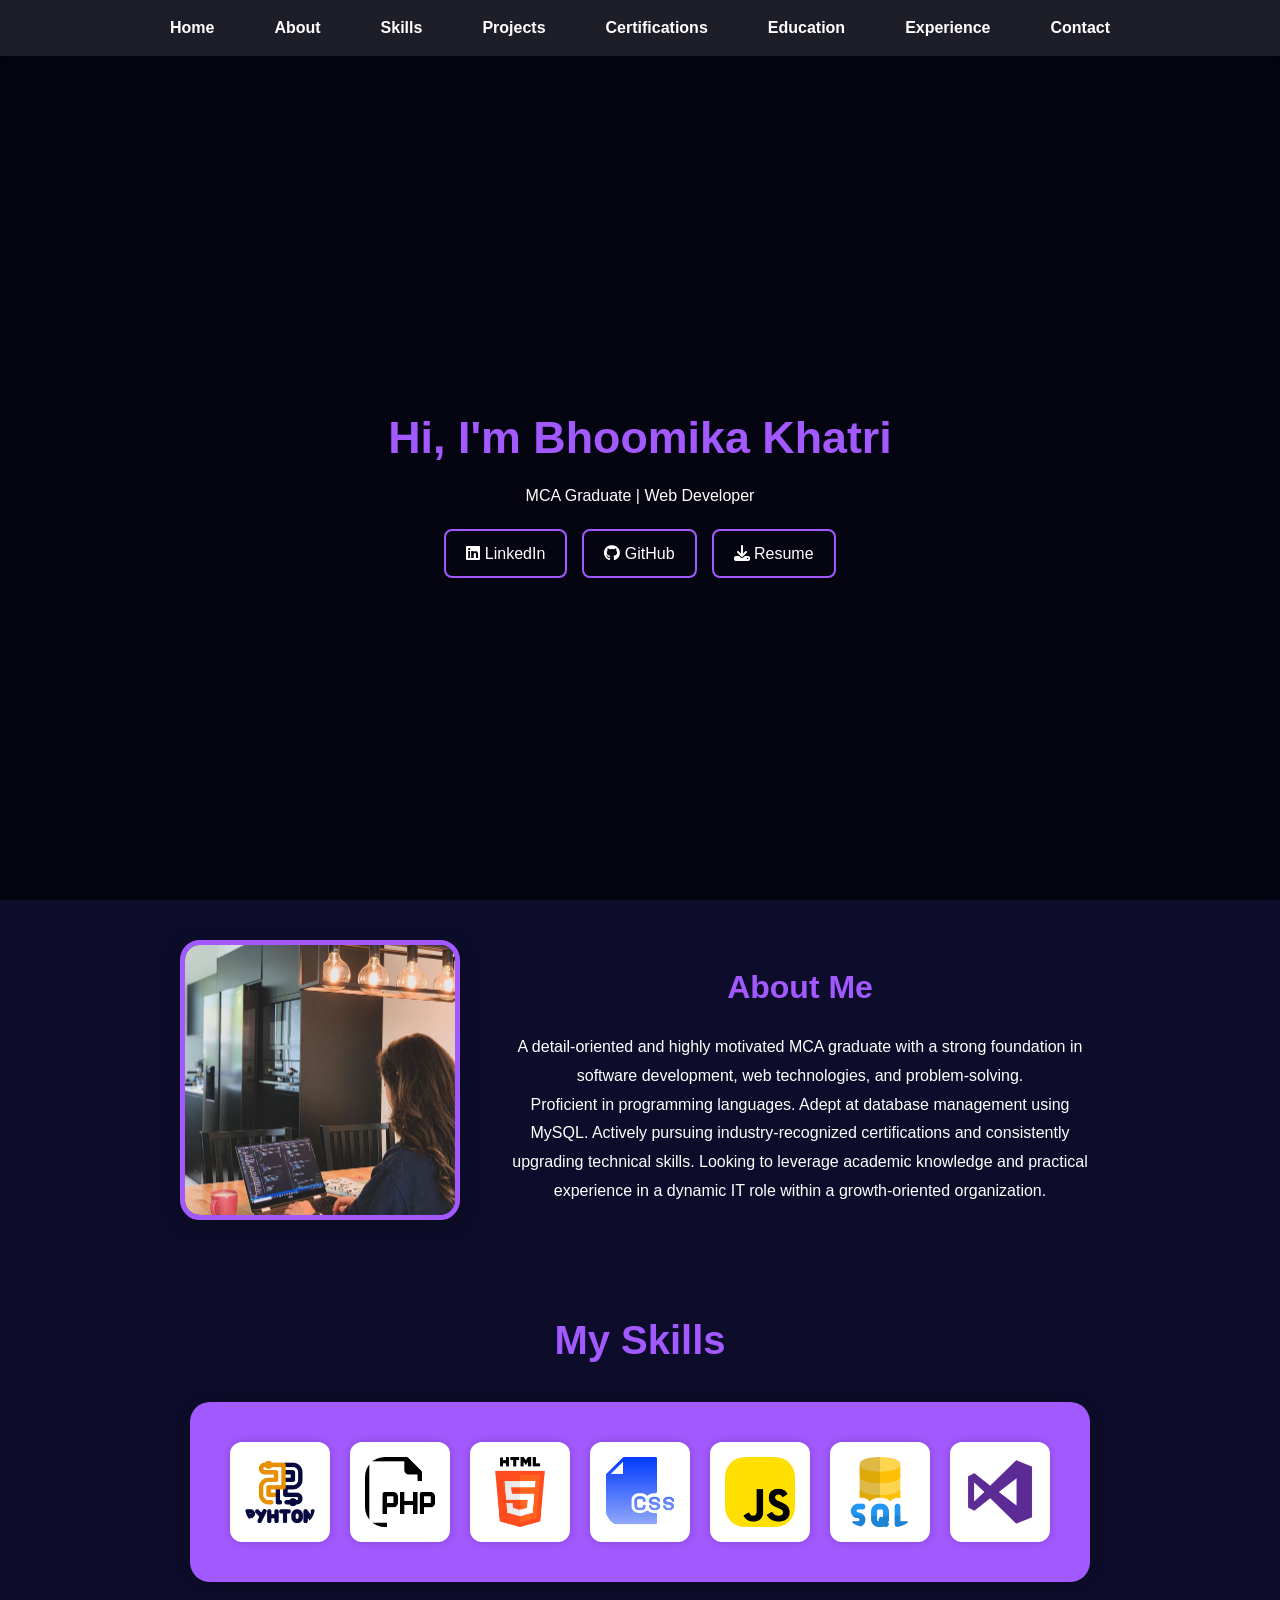
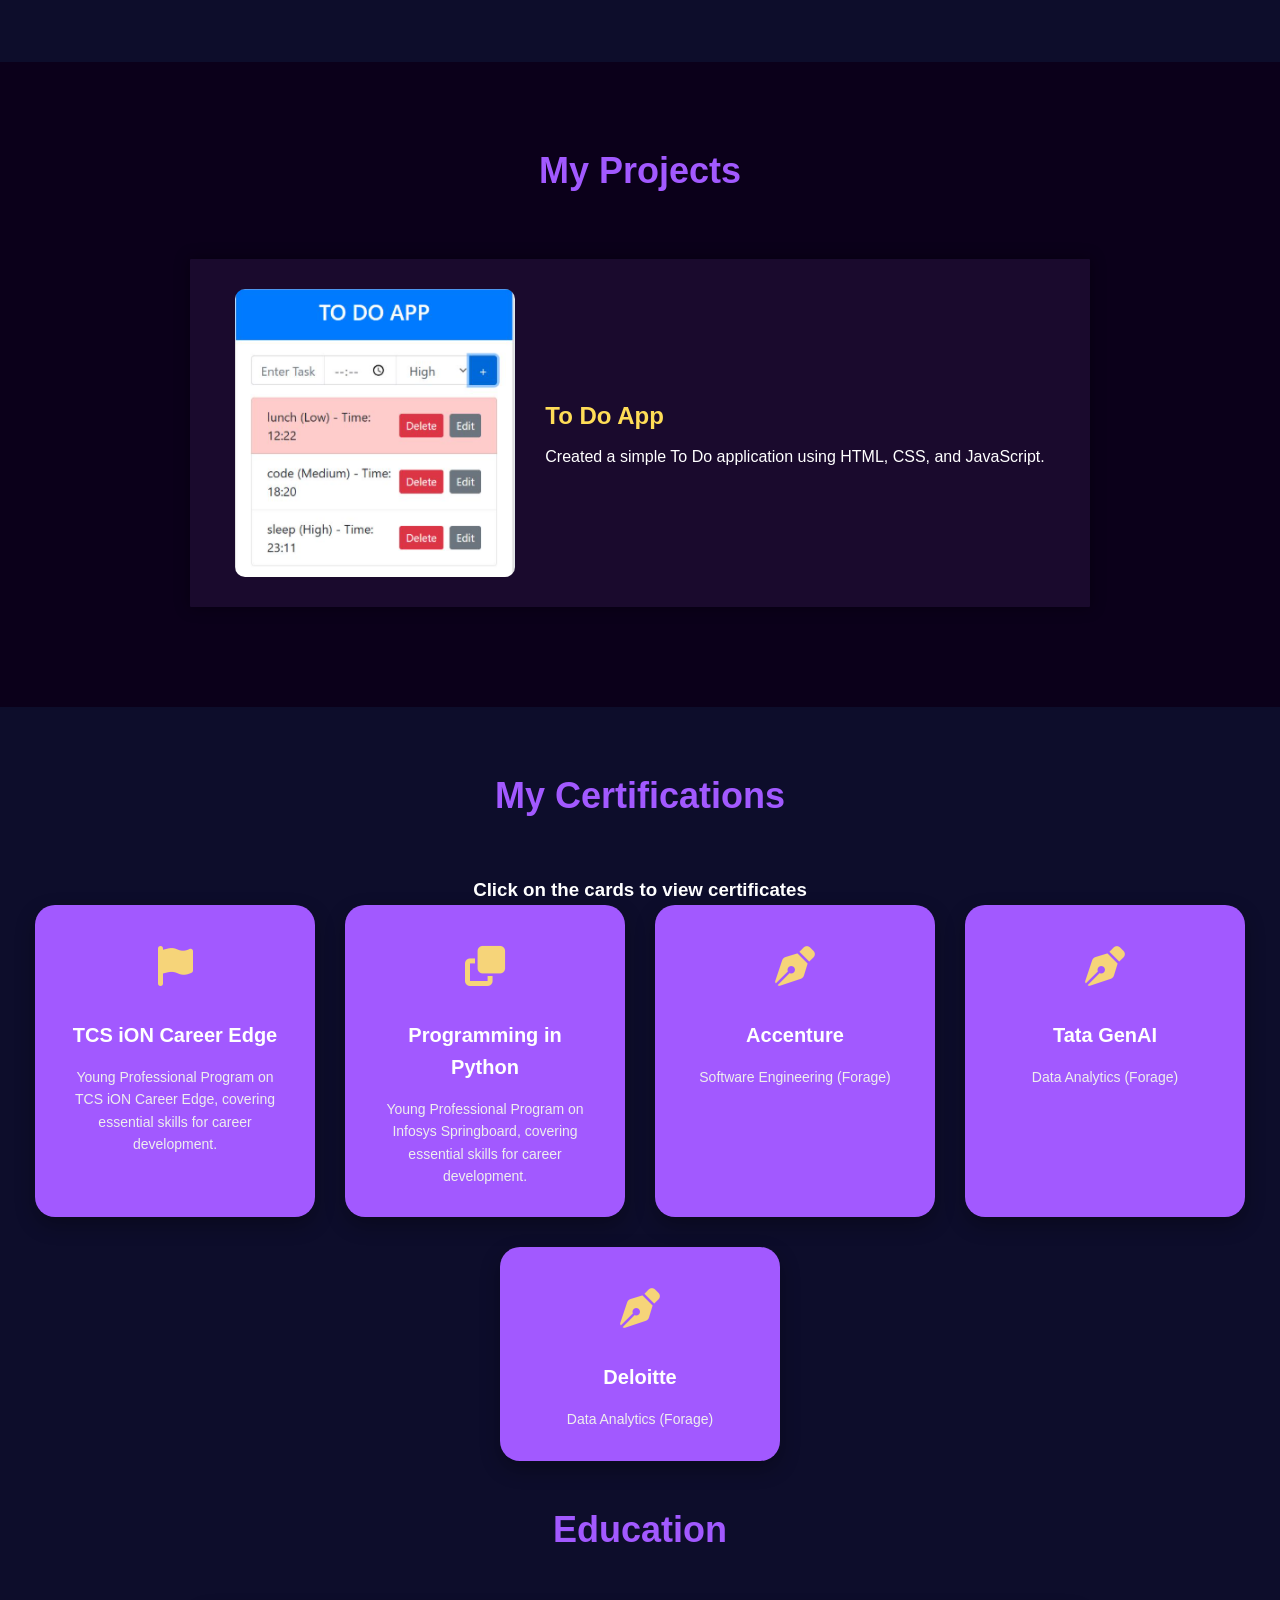
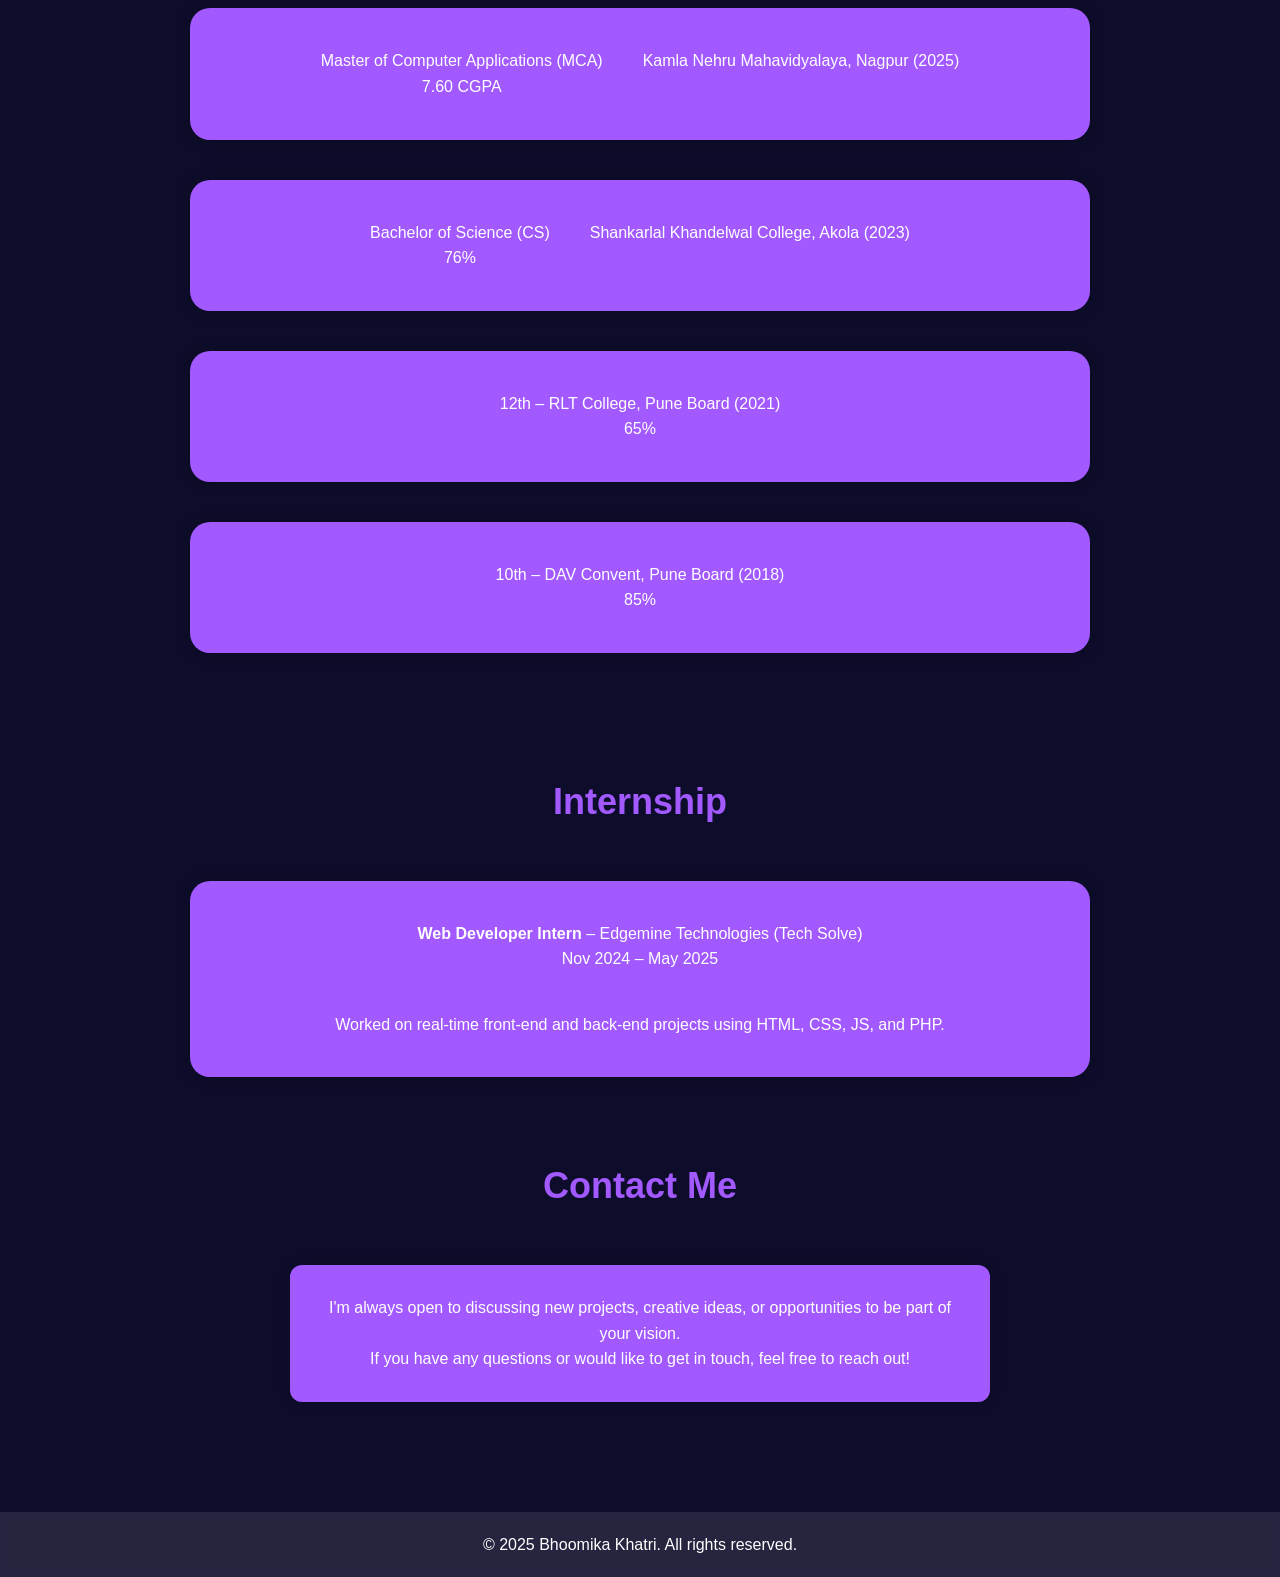
==== index.html @ ca1186f9 "update changes" ====
<!DOCTYPE html>
<html lang="en">
<head>
  <meta charset="UTF-8">
  <meta name="viewport" content="width=device-width, initial-scale=1.0">
  <title>Bhoomi Portfolio</title>

  <!-- Font Awesome (CDN only, no kit needed) -->
  <link rel="stylesheet" href="https://cdnjs.cloudflare.com/ajax/libs/font-awesome/6.5.1/css/all.min.css">

  <!-- Your CSS -->
  <link rel="stylesheet" href="style.css">

 
</head>
<body>


  <!-- Loader -->
  <div id="loader">
    <div class="spinner"></div>
    <p>Loading portfolio...</p>
  </div>

  
  <style>
    .section {
      padding: 40px 20px;
      max-width: 960px;
      margin: 0 auto;
      opacity: 0;
      transform: translateY(40px);
      transition: all 0.7s ease;
    }
    .section.visible {
      opacity: 1;
      transform: translateY(0);
    }
  </style>
   
  <!-- Navigation -->
  
  <nav class="navbar">
  <ul>
    <li><a href="#home">Home</a></li>
      <li><a href="#about">About</a></li>
      <li><a href="#skills">Skills</a></li>
      <li><a href="#projects">Projects</a></li>
      <li><a href="#certifications">Certifications</a></li>
      <li><a href="#education">Education</a></li>
      <li><a href="#experience">Experience</a></li>
      <li><a href="#contact">Contact</a></li>
    </ul>
  </nav>
<!-- Hero Section -->
 
  <section class="hero-section">
    <div class="hero-container">
     
      <div class="hero-text">
        <h1><span class="animated-text">Hi, I'm Bhoomika Khatri</span></h1>
        <p>MCA Graduate | Web Developer</p>
        <div class="hero-links">
          <a href="https://www.linkedin.com/in/bhoomika-khatri-62180932a/" target="_blank" class="btn"><i class="fab fa-linkedin"></i> LinkedIn</a>
          <a href="https://github.com/bhoomiee-coder" target="_blank" class="btn"><i class="fab fa-github"></i> GitHub</a>
          <a href="resume/Bhoomika_Khatri__Resume_fresher.pdf" download class="btn primary"><i class="fas fa-download"></i> Resume</a>
        </div>
      </div>
    </div>
  </section>
  <!-- Main Sections -->
  <main>
    <section id="about" class="section about-section">
  <div class="about-container">
    <div class="about-img">
     <img src="images/about.jpg" alt="Workspace">

    </div>
    <div class="about-text">
      <h2>About Me</h2>
      <p>
        A detail-oriented and highly motivated MCA graduate with a strong foundation in software development, web technologies, and problem-solving.<br>
        Proficient in programming languages. Adept at database management using MySQL.
        Actively pursuing industry-recognized certifications and consistently upgrading technical skills. Looking to leverage academic knowledge and practical experience in a dynamic IT role within a growth-oriented organization.
      </p>
    </div>
  </div>
</section>

  <section id="skills" class="skills-section">
  <h2>My Skills</h2>

  <div class="skill-container">
    <div class="skill-card"><img src="icons/python.png" alt="Python"></div>
    <div class="skill-card"><img src="icons/files.png" alt="PHP"></div>
    <div class="skill-card"><img src="icons/html.png" alt="HTML"></div>
    <div class="skill-card"><img src="icons/css.png" alt="CSS"></div>
    <div class="skill-card"><img src="icons/js.png" alt="JavaScript"></div>
    <div class="skill-card"><img src="icons/sql-server.png" alt="SQL"></div>
    <div class="skill-card"><img src="icons/logo.png" alt="VS Code"></div>
  </div>
</section>

    <section id="projects">
  <h2>My Projects</h2>
  <div class="project-card">
    <img src="images/todo.png" alt="To Do App">
    <div class="project-content">
      <h3>To Do App</h3>
      <p>Created a simple To Do application using HTML, CSS, and JavaScript.</p>
    </div>
  </div>
</section>

<section id="certifications" class="certifications-section">
  <h2>My Certifications</h2>
  <h3>Click on the cards to view certificates</h3>
  <div class="cards-container">
    
    <div class="card" onclick="showCert('images/tcs.jpg')">
      <div class="card-icon"><i class="fas fa-flag"></i></div>
      <div class="card-title">TCS iON Career Edge</div>
      <div class="card-desc">
        Young Professional Program on TCS iON Career Edge, covering essential skills for career development.
      </div>
    </div>

    <div class="card" onclick="showCert('images/python.jpg')">
      <div class="card-icon"><i class="fas fa-clone"></i></div>
      <div class="card-title">Programming in Python</div>
      <div class="card-desc">
        Young Professional Program on Infosys Springboard, covering essential skills for career development.
      </div>
    </div>

    <div class="card" onclick="showCert('images/accenturesoftwareengineering_page-0001.jpg')">
      <div class="card-icon"><i class="fas fa-pen-nib"></i></div>
      <div class="card-title">Accenture</div>
      <div class="card-desc">Software Engineering (Forage)</div>
    </div>

    <div class="card" onclick="showCert('images/tata.jpg')">
      <div class="card-icon"><i class="fas fa-pen-nib"></i></div>
      <div class="card-title">Tata GenAI</div>
      <div class="card-desc">Data Analytics (Forage)</div>
    </div>

    <div class="card" onclick="showCert('images/deloite.jpg')">
      <div class="card-icon"><i class="fas fa-pen-nib"></i></div>
      <div class="card-title">Deloitte</div>
      <div class="card-desc">Data Analytics (Forage)</div>
    </div>
  </div>
</class=>

<!-- Modal Popup -->
<div class="modal" id="certModal">
  <span class="close" onclick="closeModal()">&times;</span>
  <img id="certImage" src="" alt="Certificate Image">
</div>


    <section id="education" class="section">
      <h2>Education</h2>
     
     <div class="edu-container">
      <p> Master of Computer Applications (MCA)<br>7.60 CGPA</p>
      <p>Kamla Nehru Mahavidyalaya, Nagpur (2025)</p>
      </div>
 
     <div class="edu-container">
      <p>Bachelor of Science (CS)<br>76%</p>
      <p>Shankarlal Khandelwal College, Akola (2023)</p>
     </div>
      
       <div class="edu-container">
        <p>12th – RLT College, Pune Board (2021)<br>65%</p>
       </div>
       <div class="edu-container">
      <p>10th – DAV Convent, Pune Board (2018)<br>85%</p>
      </div>
    </section>

    <section id="experience" class="section">
      <h2>Internship</h2>
      <div class="edu-container">
      <p><strong>Web Developer Intern</strong> – Edgemine Technologies (Tech Solve)<br>Nov 2024 – May 2025</p>
      <p>Worked on real-time front-end and back-end projects using HTML, CSS, JS, and PHP.</p>
      </div>
    </section>

    
    
      <h2>Contact Me</h2>
       <section id="contact" class="contact-section">
 
  <p>I'm always open to discussing new projects, creative ideas, or opportunities to be part of your vision.</p>
  <p>If you have any questions or would like to get in touch, feel free to reach out!</p>

</section>

  </main>

  <footer>
    <p>&copy; 2025 Bhoomika Khatri. All rights reserved.</p>
  </footer>

  <script src="script.js"></script>
</body>
</html>

    </section>
  </main>
---- style.css ----
/* Base Variables */
:root {
  --primary: #a259ff;
  --dark: #0d0d2b;
  --light: #f5f5fa;
  --text-dark: #ffffff;
  --text-light: #1f1f1f;
  --accent: #5d3fd3;
  --glass: rgba(255, 255, 255, 0.1);
  --border-radius: 20px;
  --transition: 0.3s ease-in-out;
}

/* Global Reset */
* {
  margin: 0;
  padding: 0;
  box-sizing: border-box;
  scroll-behavior: smooth;
  font-family: 'Inter', sans-serif;
}

body {
    margin: 0;
      padding: 0;
      font-family: 'Poppins', sans-serif;
      background-color: #0f1c1f;
    
  background-color: var(--dark);
  color: var(--text-dark);
  line-height: 1.6;
  overflow-x: hidden;
  transition: background var(--transition), color var(--transition);
}

a {
  text-decoration: none;
  color: var(--primary);
  transition: color var(--transition);
}

ul {
  list-style: none;
  padding-left: 0;
}

img {
  max-width: 100%;
  border-radius: var(--border-radius);
}

/* Loader */
#loader {
  position: fixed;
  top: 0;
  left: 0;
  width: 100%;
  height: 100%;
  background: var(--dark);
  color: var(--text-dark);
  display: flex;
  justify-content: center;
  align-items: center;
  flex-direction: column;
  z-index: 9999;
}

.spinner {
  width: 40px;
  height: 40px;
  border: 4px solid var(--primary);
  border-top: 4px solid transparent;
  border-radius: 50%;
  animation: spin 1s linear infinite;
  margin-bottom: 15px;
}

@keyframes spin {
  to {
    transform: rotate(360deg);
  }
}

/* Navbar */

/* ===================== Navbar ===================== */
.navbar {
  position: fixed;
  top: 0;
  left: 0;
  width: 100%;
  background: var(--glass);
  backdrop-filter: blur(10px);
  padding: 15px 0;
  z-index: 1000;
  box-shadow: 0 2px 16px rgba(0,0,0,0.07);
}

/* Navbar Menu */
.navbar ul {
  display: flex;
  justify-content: center;
  align-items: center;
  gap: 30px; /* space between links */
  margin: 0;
  padding: 0;
  list-style: none;
  flex-wrap: wrap; /* allows wrapping on very small screens */
}

/* Navbar Links */
.navbar ul li a {
  color: var(--text-dark);
  font-weight: 600;
  padding: 8px 15px;
  border-radius: 10px;
  transition: background 0.3s ease, color 0.3s ease;
}

.navbar ul li a:hover {
  background: var(--primary);
  color: #fff;
}

/* ===================== Responsive ===================== */

/* Tablets & Smaller Screens */
@media (max-width: 1024px) {
  .navbar ul {
    gap: 20px;
  }

  .navbar ul li a {
    padding: 6px 12px;
    font-size: 0.95rem;
  }
}

/* Mobile Screens */
@media (max-width: 768px) {
  .navbar ul {
    gap: 15px; /* thoda chhota gap */
  }

  .navbar ul li a {
    font-size: 0.95rem;
    padding: 6px 10px;
  }
}

/* Extra small mobile */
@media (max-width: 480px) {
  .navbar ul {
    gap: 10px; /* aur chhota gap */
  }

  .navbar ul li a {
    font-size: 0.85rem;
    padding: 4px 8px;
  }
}


/* Hero Section */
  .hero-section {
  /* background-image: url("images/bhoomi_image.jpeg"); */
  background-size: cover;       /* full screen cover kare */
  background-position: center top;  /* upar se center kare */
  background-repeat: no-repeat;
  height: 100vh;                /* pura screen height */
  display: flex;
  align-items: center;
  justify-content: center;
  text-align: center;
  padding: 0 20px;
  z-index: 1;
}


.hero-section::before {
  content: "";
  position: absolute;
  inset: 0;
  background: rgba(0, 0, 0, 0.6);  /* Dark overlay */
  backdrop-filter: blur(2px);     /* Optional blur */
  z-index: 2;
}

.hero-container {
  position: relative;
  z-index: 3;
  color: #fff;
}

.hero-container h1 {
  font-size: 3rem;
  margin-bottom: 10px;
}

.hero-container p {
  font-size: 1.3rem;
  margin-bottom: 20px;
}

.hero-links {
  display: flex;
  gap: 15px;
  justify-content: center;
  flex-wrap: wrap;
}

.btn {
  padding: 10px 20px;
  border-radius: 8px;
  border: 2px solid #a259ff;
  color: #fff;
  background: transparent;
  transition: 0.3s ease;
}

.btn:hover {
  background: #a259ff;
  color: #fff;
}

.hero-section {
  min-height: 100vh;
  display: flex;
  align-items: center;
  justify-content: center;
  padding-top: 80px;
}

.hero-container {
  display: flex;
  gap: 50px;
  flex-wrap: wrap;
  justify-content: center;
  align-items: center;
}

.hero-img img {
  width: 240px;
  height: 240px;
  object-fit: cover;
  border-radius: 50%;
  border: 5px solid var(--primary);
}

.hero-text {
  max-width: 600px;
}

.animated-text {
  color: var(--primary);
  font-size: 2.8rem;
  animation: slideIn 1s ease-in-out forwards;
}

@keyframes slideIn {
  from {
    transform: translateY(-30px);
    opacity: 0;
  }
  to {
    transform: translateY(0);
    opacity: 1;
  }
}
/* ===================== Responsive Design ===================== */

/* Tablets (max-width: 1024px) */
@media (max-width: 1024px) {
  .hero-container {
    flex-direction: column;
    gap: 30px;
    text-align: center;
  }

  .hero-text {
    max-width: 90%;
  }

  .hero-container h1 {
    font-size: 2.2rem;
  }

  .hero-container p {
    font-size: 1.1rem;
  }
}



  .hero-container {
    flex-direction: column;
    padding: 20px;
    gap: 20px;
  }

  .hero-container h1 {
    font-size: 1.8rem;
  }

  .hero-container p {
    font-size: 1rem;
  }

  .hero-img img {
    width: 180px;
    height: 180px;
  }


/* Small mobile (max-width: 480px) */
@media (max-width: 480px) {
  .hero-container h1 {
    font-size: 1.5rem;
  }

  .hero-container p {
    font-size: 0.9rem;
  }

  .btn {
    padding: 8px 16px;
    font-size: 0.9rem;
  }
}

.about-section {
  padding: 80px 20px;
}

.about-container {
  display: flex;
  align-items: center;
  justify-content: center;
  gap: 40px;
  flex-wrap: wrap;
  max-width: 1000px;
  margin: auto;
}

.about-img img {
  width: 280px;
  height: 280px;
  object-fit: cover;
  border-radius: 20px;
  border: 5px solid var(--primary);
  box-shadow: 0 4px 20px rgba(0,0,0,0.3);
}

.about-text {
  flex: 1;
  min-width: 300px;
}

.about-text h2 {
  font-size: 2rem;
  color: var(--primary);
  margin-bottom: 15px;
}

.about-text p {
  font-size: 1rem;
  line-height: 1.8;
}

@media (max-width: 768px) {
  .about-container {
    flex-direction: column;
    text-align: center;
  }
  .about-img img {
    margin-bottom: 20px;
    border-radius: 40px 0px 40px 0px;
    box-shadow: 30px 30px 0px 0px rgba(254, 229, 181, 0.08);
    filter: grayscale(0%) sepia(30%) blur(0px) brightness(100%) hue-rotate(0deg) saturate(100%) opacity(100%) contrast(100%) invert(0%);
  }
}

/* Sections */
.section {
  padding: 80px 20px;
  max-width: 1000px;
  margin: auto;
  text-align: center;
  transition: all 0.7s ease;
  opacity: 0;
  transform: translateY(40px);
}

.section.visible {
  opacity: 1;
  transform: translateY(0);
}

.section h2 {
  font-size: 2rem;
  color: var(--primary);
  margin-bottom: 20px;
}

.section ul li {
  margin-bottom: 8px;
}

/* Footer */
footer {
  background: var(--glass);
  text-align: center;
  padding: 20px 0;
  color: var(--text-dark);
  backdrop-filter: blur(5px);
}

/* Theme Toggle */
#theme-toggle {
  position: fixed;
  top: 20px;
  right: 20px;
  background: var(--primary);
  border: none;
  color: #fff;
  padding: 10px;
  border-radius: 50%;
  cursor: pointer;
  z-index: 1001;
  font-size: 16px;
}

/* Light Theme */
body.light-theme {
  background: var(--light);
  color: var(--text-light);
}

body.light-theme .navbar {
  background: rgba(255, 255, 255, 0.9);
}

body.light-theme a,
body.light-theme .btn {
  color: var(--accent);
}

body.light-theme .btn.primary {
  background: var(--accent);
  color: #fff;
}

body.light-theme footer {
  background: #eee;
  color: var(--text-light);
}

/* Responsive */
@media (max-width: 768px) {
  .hero-container {
    flex-direction: column;
  }
  .hero-img img {
    width: 180px;
    height: 180px;
  }
  .animated-text {
    font-size: 2rem;
  }
}

    .certifications-section {
  text-align: center;
  padding: 60px 20px;
}

.certifications-section h2 {
  font-size: 36px;
  margin-bottom: 50px;
  color: var(--primary);
}

.cards-container {
  display: flex;
  justify-content: center;
  flex-wrap: wrap;
  gap: 30px;
}

.card {
  background-color: #a259ff;
  padding: 30px;
  border-radius: 20px;
  width: 280px;
  transition: transform 0.3s ease, box-shadow 0.3s ease;
  box-shadow: 0 8px 20px rgba(0, 0, 0, 0.3);
  cursor: pointer;
}

.card:hover {
  transform: translateY(-10px);
  box-shadow: 0 12px 25px rgba(0, 0, 0, 0.5);
}

.card-icon {
  font-size: 40px;
  color: #f6d479;
  margin-bottom: 20px;
}

.card-title {
  font-size: 20px;
  font-weight: 600;
  margin-bottom: 15px;
}

.card-desc {
  font-size: 14px;
  color: #eee;
  line-height: 1.6;
}

/* Modal Styles */

    .hide-nav {
  display: none !important;
}
.modal {
  display: none;
  position: fixed;
  z-index: 999;
  top: 0;
  left: 0;
  width: 100vw;
  height: 100vh;
  background: rgba(0, 0, 0, 0.9);
  justify-content: center;
  align-items: center;
}

.modal img {
  max-width: 90%;
  max-height: 90%;
  border-radius: 12px;
  box-shadow: 0 0 25px #c084fc;
}

.modal .close {
  position: absolute;
  top: 40px;
  right: 30px;
  font-size: 40px;
  color: #fff;
  cursor: pointer;
  .modal {
  z-index: 9999;
  position: fixed;
}

}
#projects {
  padding: 80px 20px;
  background-color: #0b001a;
  color: white;
  text-align: center;
}

#projects h2 {
  color:var(--primary);
  font-size: 36px;
  margin-bottom: 60px; /* 👈 increased gap */
}

.project-card {
  display: flex;
  flex-direction: row;
  align-items: center;
  justify-content: center;
  background-color: #1a0a2d;
  border-radius: 1px;
  padding: 30px;
  margin: 20px auto;
  width: 90%;
  max-width: 900px;
  gap: 30px;
  box-shadow: 0 0 15px rgba(0,0,0,0.4);
  transition: transform 0.3s ease;
}

.project-card:hover {
  transform: translateY(-5px);
}

.project-card img {
  width: 280px;
  height: auto;
  object-fit: cover;
  border-radius: 10px;
  transition: transform 0.3s ease-in-out;
}

.project-card img:hover {
  transform: scale(1.1); /* 👈 image zoom on hover */
}

.project-content {
  text-align: left;
  max-width: 500px;
}

.project-content h3 {
  color: #ffdd57; /* 👈 Yellow heading */
  font-size: 24px;
  margin-bottom: 10px;
}

.project-content p {
  color: white; /* 👈 Yellow paragraph */
  font-size: 16px;
  line-height: 1.5;
}
.skills-section {
  padding: 40px;
  color: #ffffff;
  text-align: center;
 
  padding: 40px 20px;
}
/* Mobile view */
@media (max-width: 768px) {
  .project-card {
    flex-direction: column;
    text-align: center;
    gap: 20px;
  }

  .project-card img {
    max-width: 100%;
    height: auto;
  }
}

.skills-section h2 {
  color: var(--primary);
  font-size: 2.5rem; /* Bigger size */
  display: flex;
  justify-content: center;
  align-items: center;
  gap: 15px;
  margin-bottom: 30px;
  flex-wrap: wrap;
}

.heading-icons {
  display: flex;
  gap: 10px;
}

.heading-icons img {
  width: 45px;
  height: 45px;
  object-fit: contain;
}

.skill-container {
  display: flex;
  gap: 20px;
  flex-wrap: wrap;
  justify-content: center;
  background:#a259ff; /* white background */
  border-radius: 20px;
  padding: 40px;
  max-width: 900px;
  margin: 0 auto 40px;
  box-shadow: 0 0 15px rgba(0, 0, 0, 0.2);
}



.skill-card {
  background:white;
  padding: 15px;
  width:fit-content;
  border-radius: 12px;
  transition: transform 0.3s ease, box-shadow 0.3s ease;
  box-shadow: 0 0 8px rgba(0, 0, 0, 0.2);
}

.skill-card:hover {
  transform: scale(1.1);
  box-shadow: 0 0 15px rgba(153, 102, 255, 0.6); /* neon purple glow */
}

.skill-card img {
  width: 70px;
  height: 70px;
  object-fit: contain;
  display: block;
}
@media (max-width: 768px) {
  .skill-card img {
    width: 50px;
    height: 50px;
  }

  .skills-section h2 {
    font-size: 2rem;
  }

  .skill-container {
    padding: 20px;
  }
}
.edu-container {
  display: flex;
  flex-wrap: wrap;
  justify-content: center;
  gap: 40px; 
  background: #a259ff;
  border-radius: 20px;
  padding: 40px;
  max-width: 900px;
  margin: 0 auto 40px;
  box-shadow: 0 0 15px rgba(0, 0, 0, 0.2);
}


.edu-container:hover {
  transform: scale(1.05);
  box-shadow: 0 0 15px rgba(153, 102, 255, 0.6);
}

 .contact-section  {
  margin-top: 10px;
  max-width: 700px;
  margin: 50px auto;
  padding: 30px;
  background:#a259ff;
  border-radius: 12px;
  box-shadow: 0 0 15px rgba(0,0,0,0.1);
  text-align: center;
}

.contact-section h2 {
  color: var(--primary);
  margin-bottom: 20px;
}

.contact-form .form-group {
  margin-bottom: 15px;
  text-align: left;
}

.contact-form label {
  font-weight: bold;
  display: block;
  margin-bottom: 5px;
}

.contact-form input,
.contact-form textarea {
  width: 100%;
  padding: 10px;
  border: 1px solid #ccc;
  border-radius: 8px;
  outline: none;
  font-size: 16px;
  transition: border-color 0.3s;
}

.contact-form input:focus,
.contact-form textarea:focus {
  border-color: #a259ff;
  box-shadow: 0 0 8px rgba(162,89,255,0.3);
}

.btn-submit {
  background: #a259ff;
  color: white;
  border: none;
  padding: 12px 20px;
  font-size: 16px;
  border-radius: 8px;
  cursor: pointer;
  transition: transform 0.2s, background 0.3s;
}

.btn-submit:hover {
  background: #8e3ffc;
  transform: scale(1.05);
}
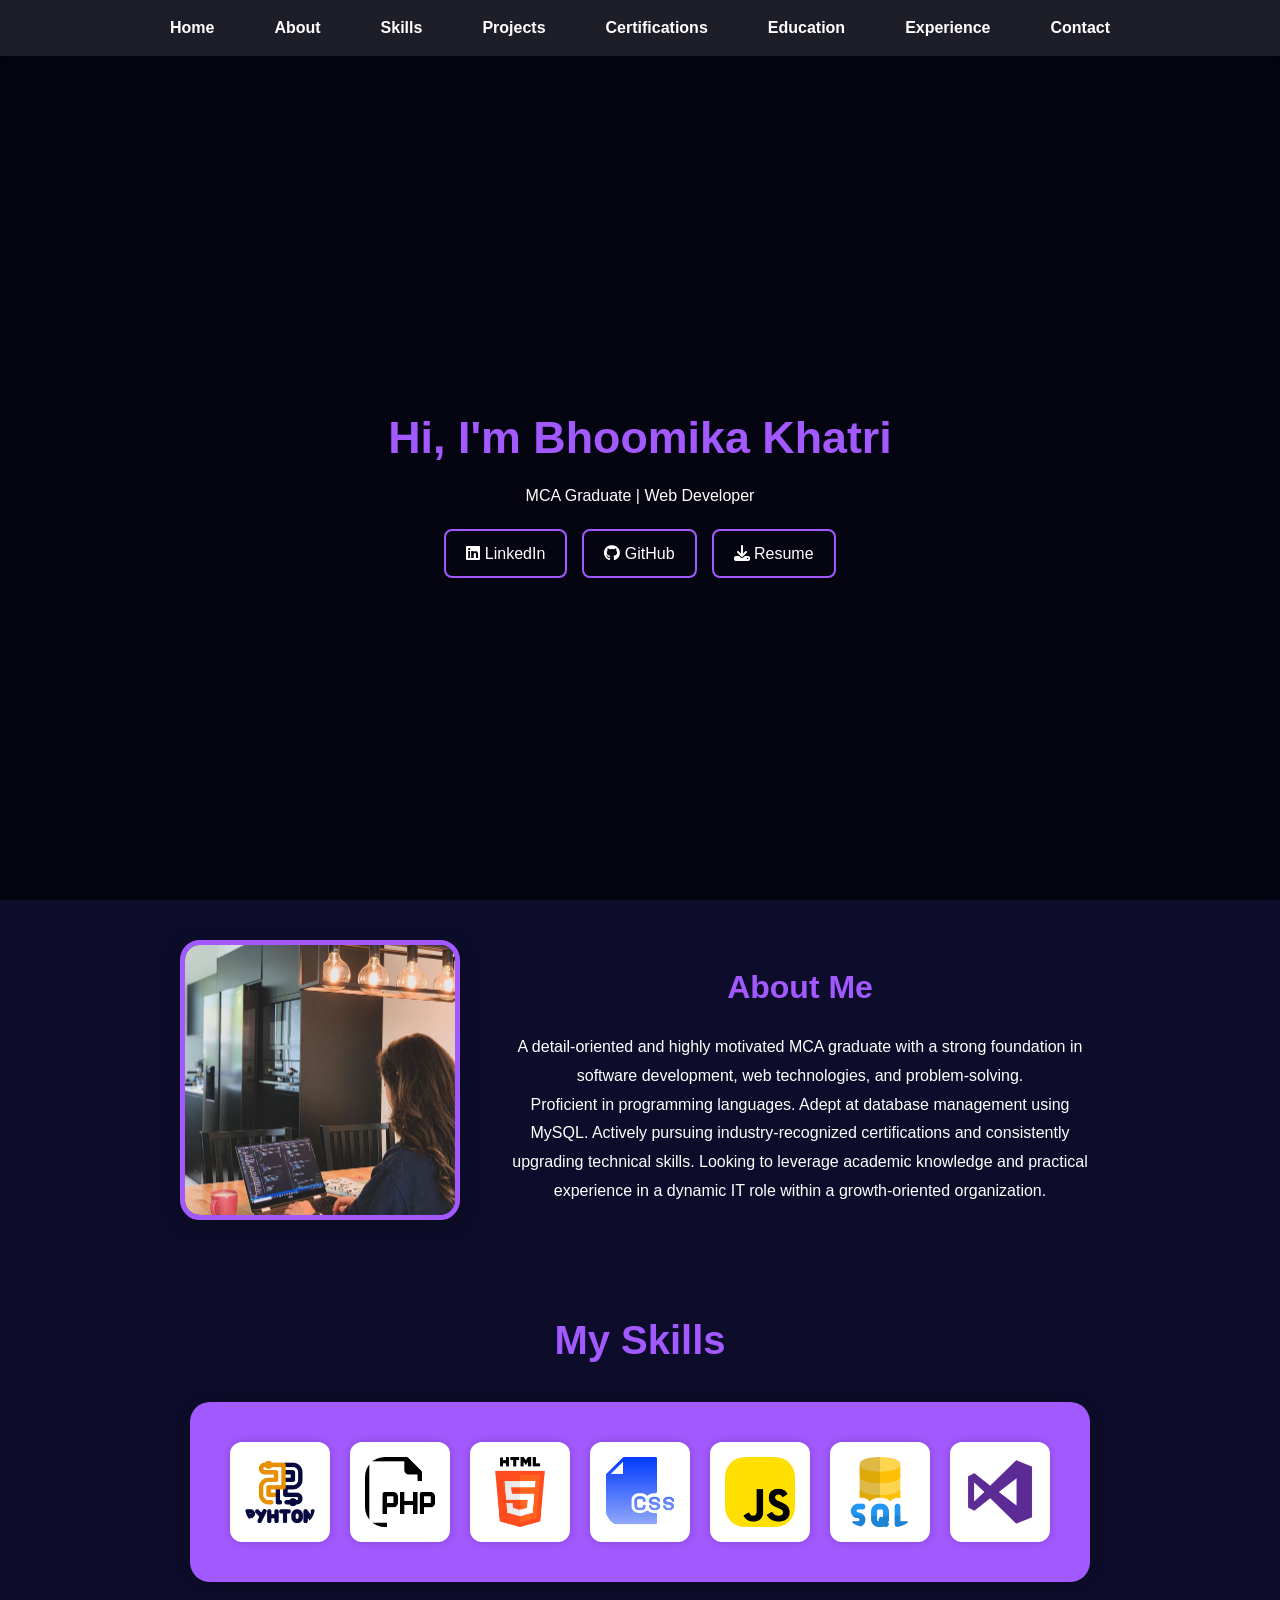
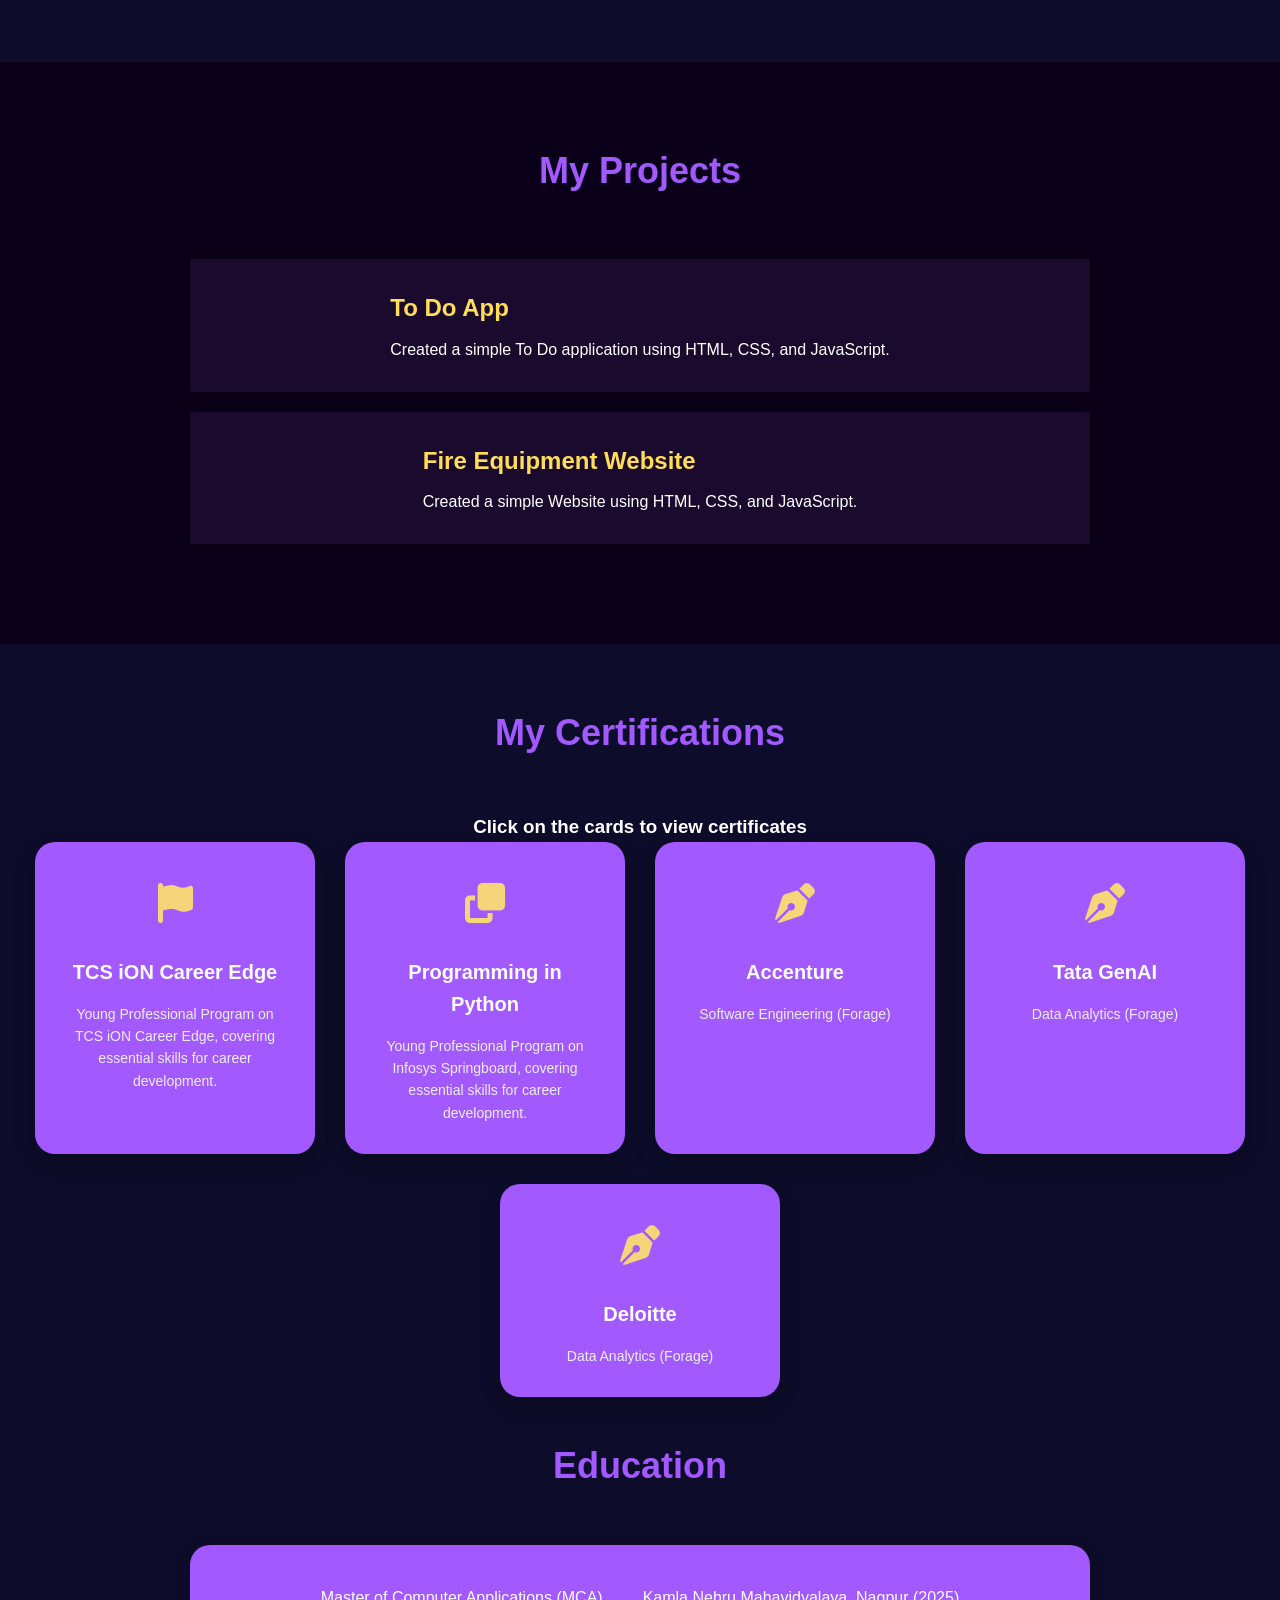
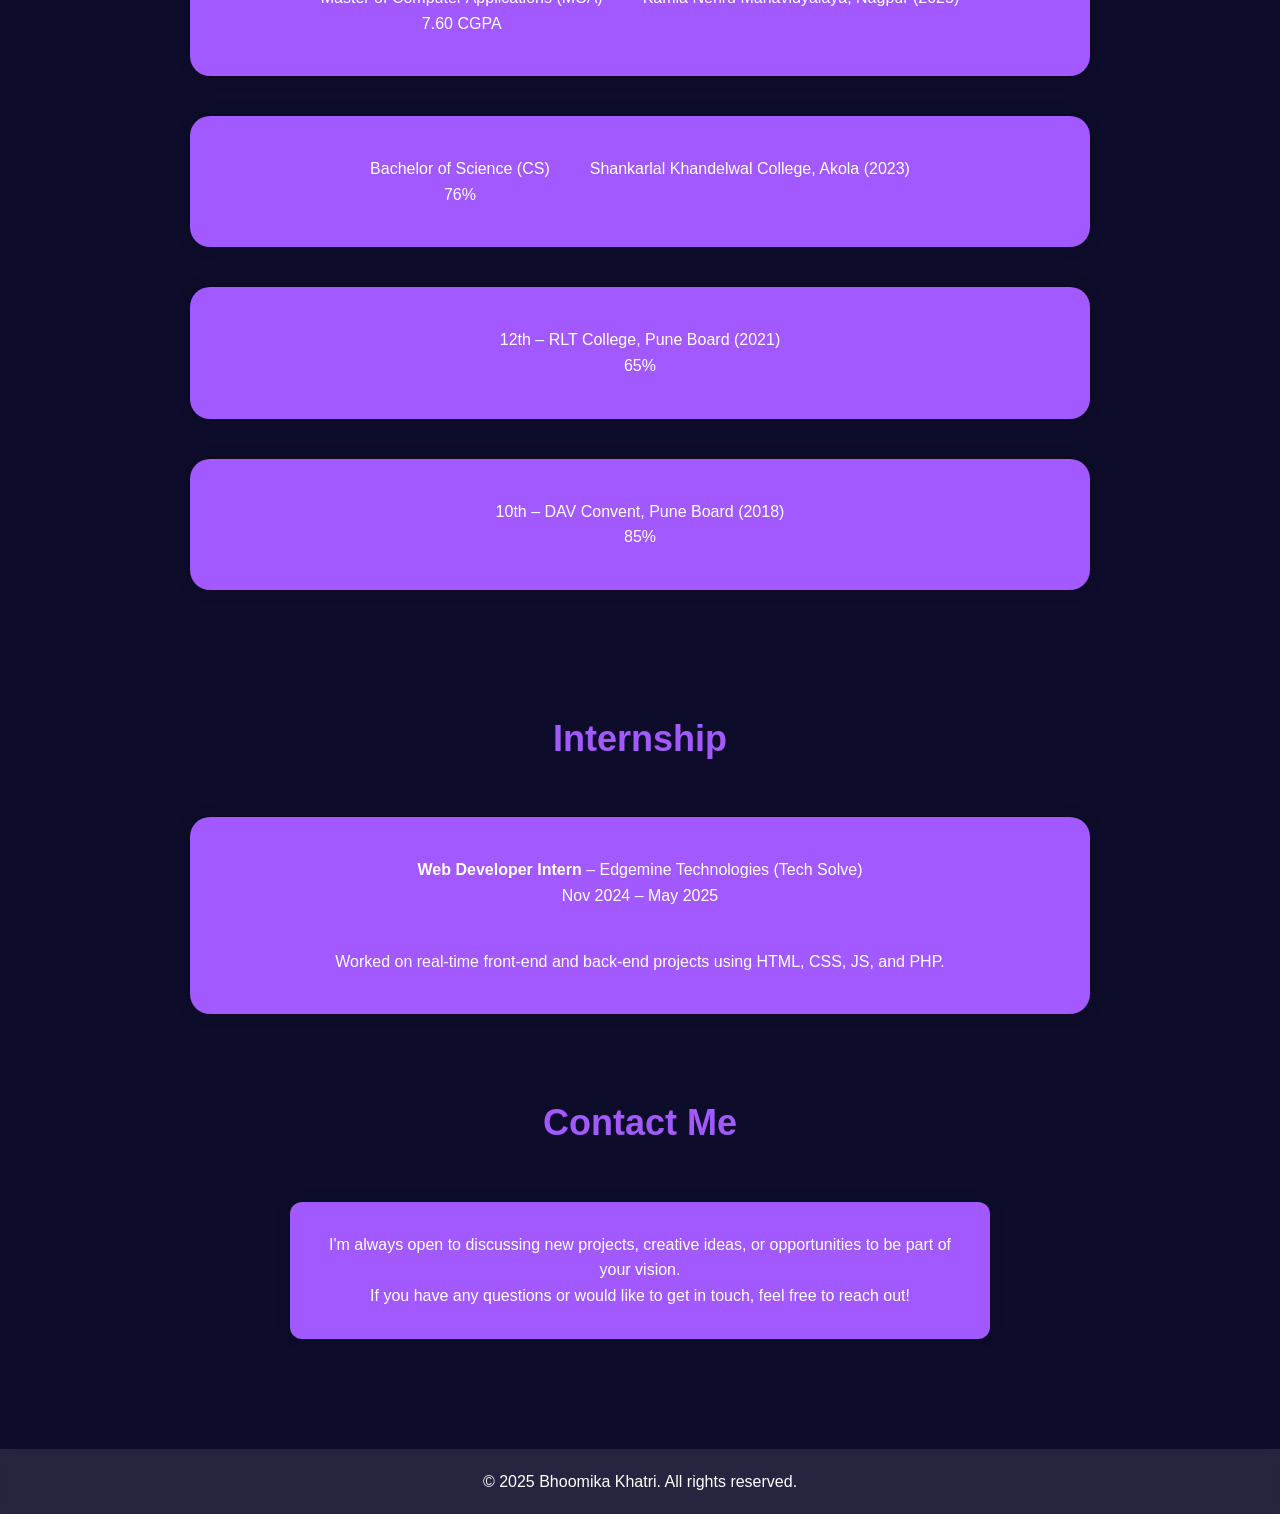
==== commit 6c24d3c2: "Added new file and new div section" ====
--- a/index.html
+++ b/index.html
@@ -104,10 +104,17 @@
     <section id="projects">
   <h2>My Projects</h2>
   <div class="project-card">
-    <img src="images/todo.png" alt="To Do App">
+   
     <div class="project-content">
       <h3>To Do App</h3>
       <p>Created a simple To Do application using HTML, CSS, and JavaScript.</p>
+    </div>
+    </div>
+    <div class="project-card">
+    <div class="project-content">
+      <h3>Fire Equipment Website</h3>
+      <p>Created a simple Website using HTML, CSS, and JavaScript.</p>
+    </div>
     </div>
   </div>
 </section>
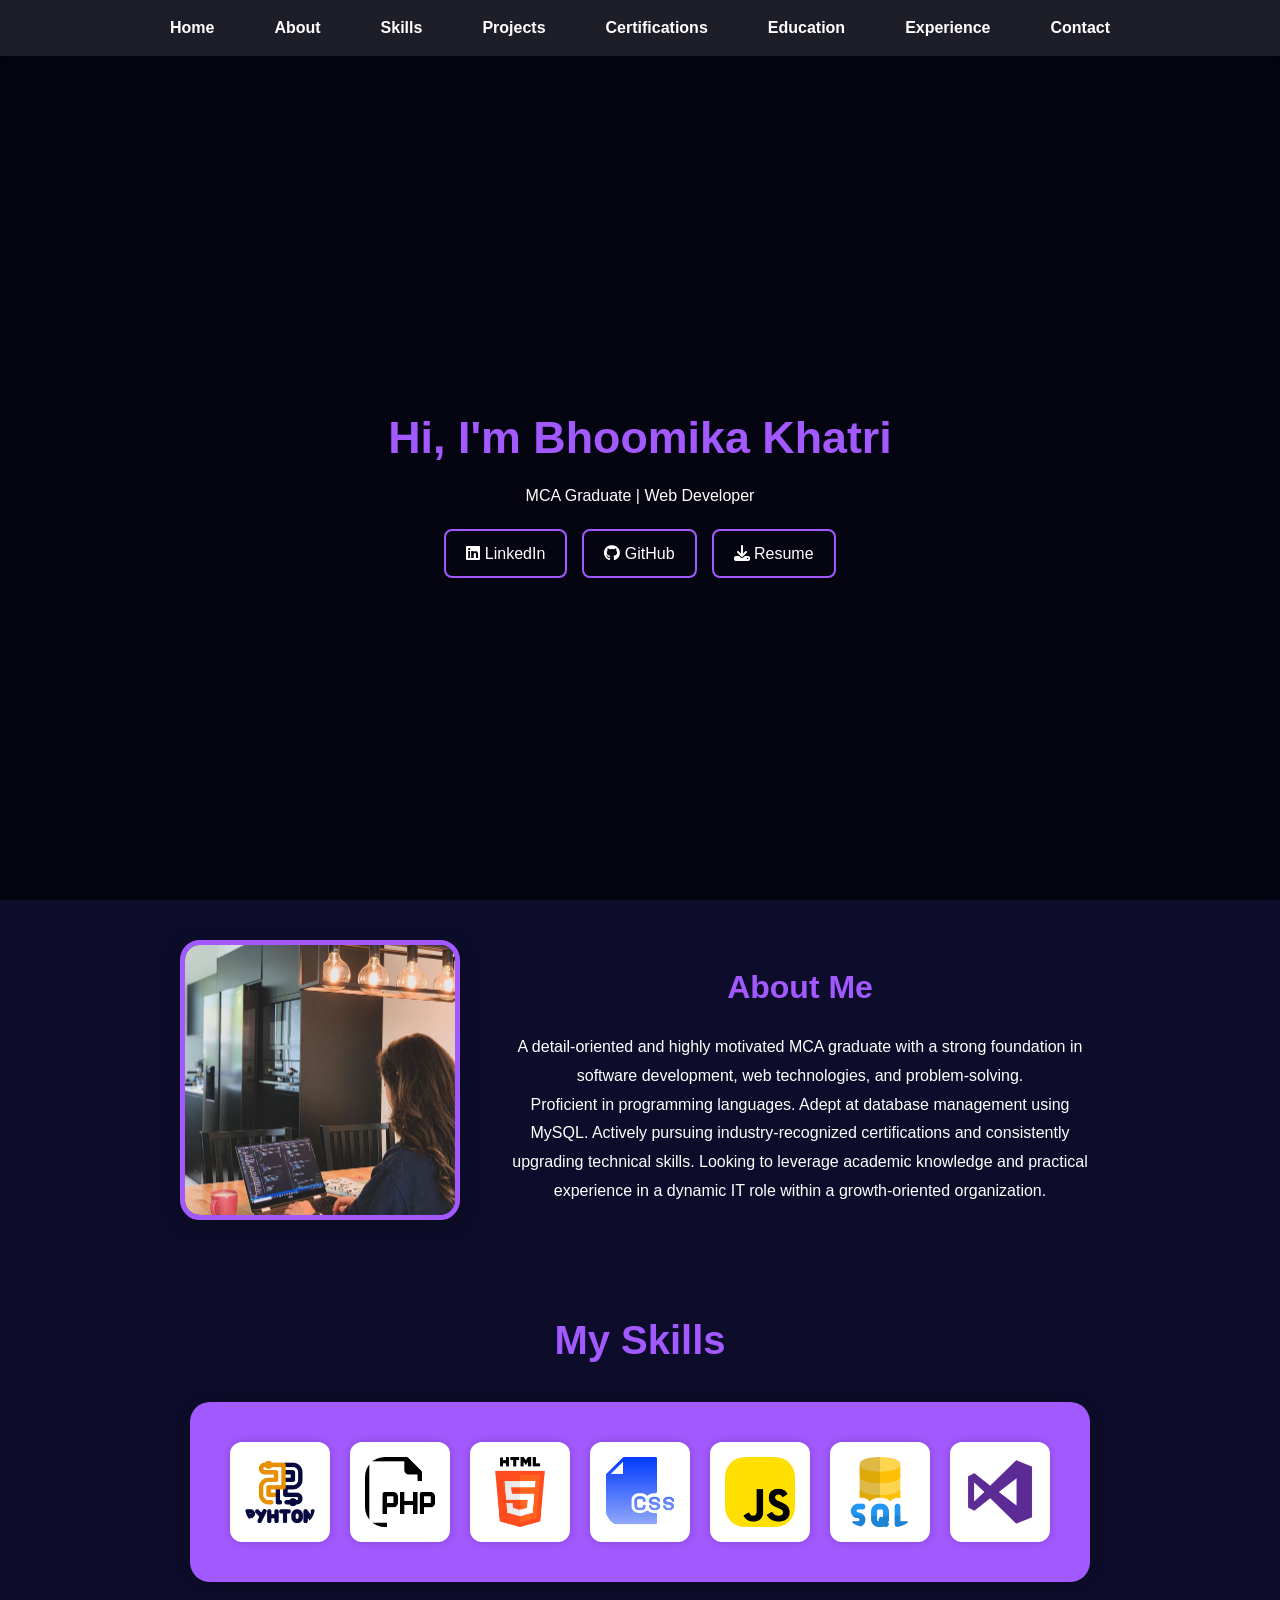
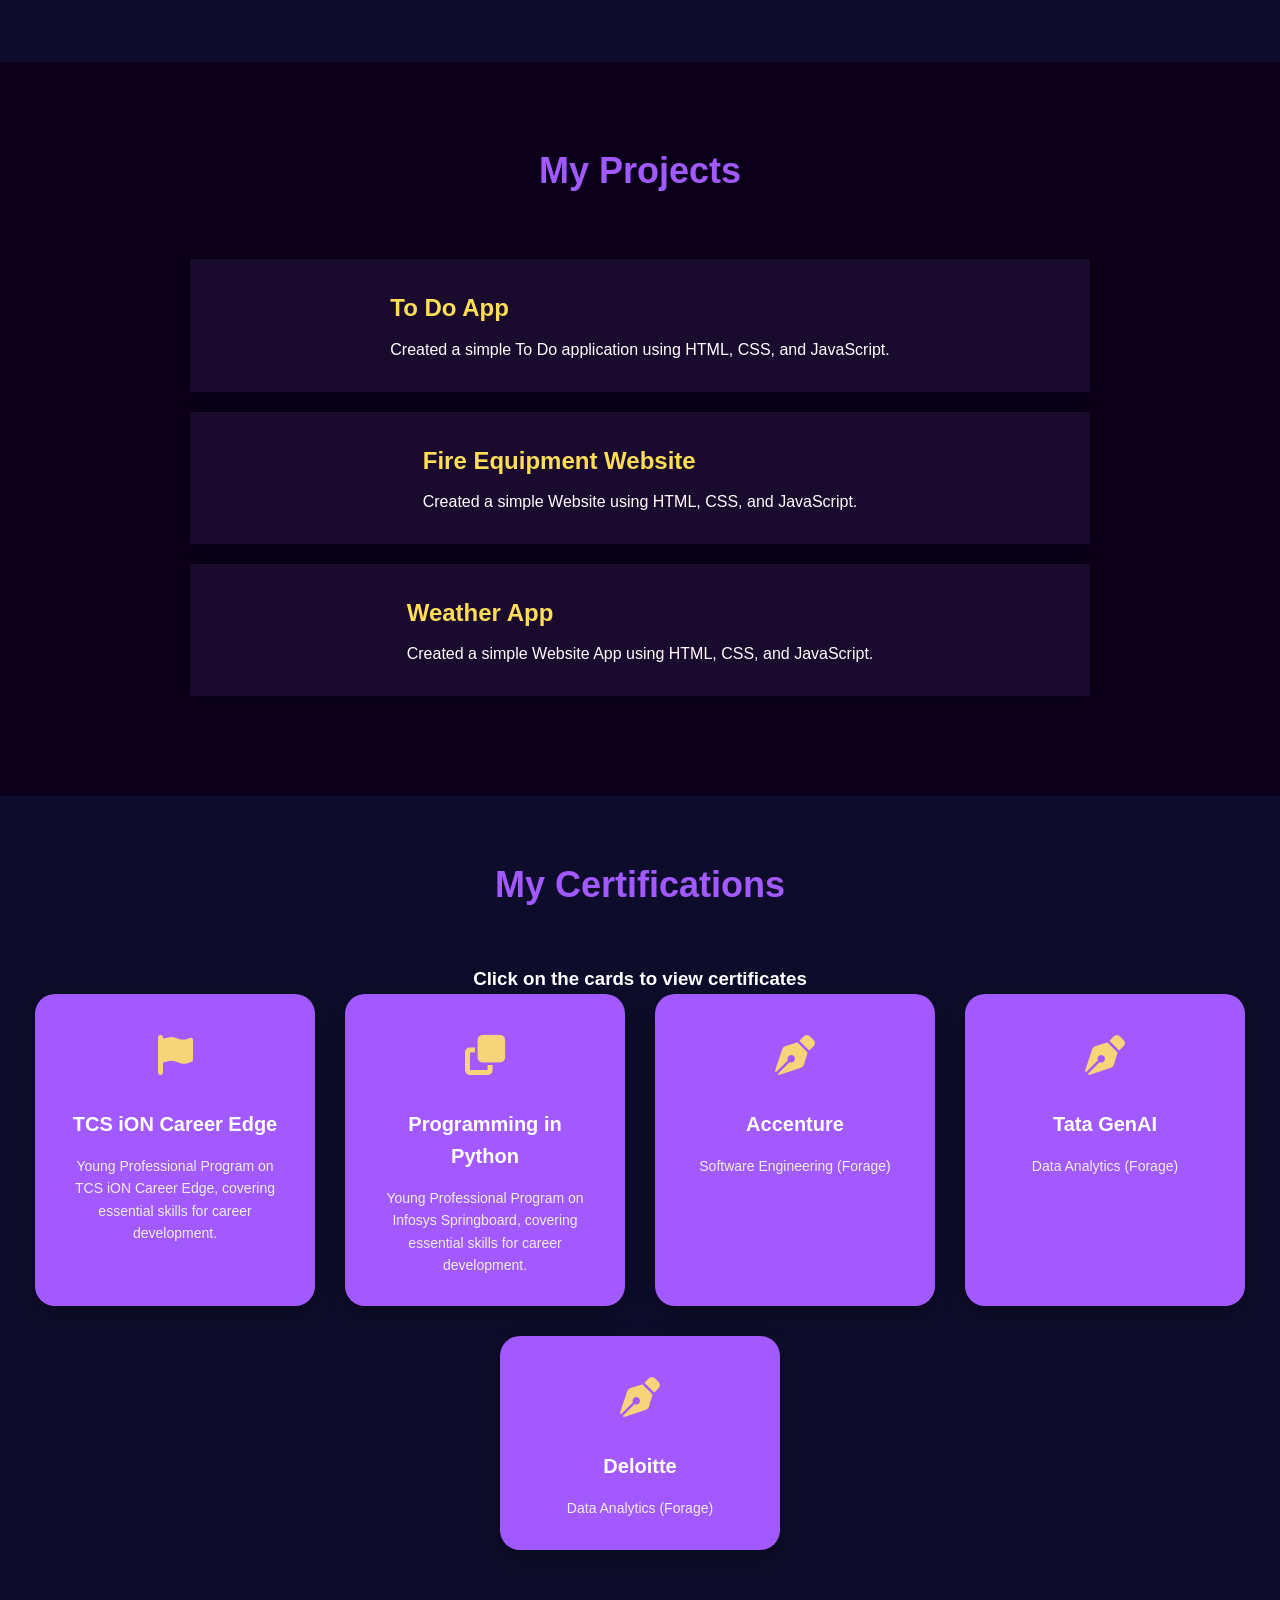
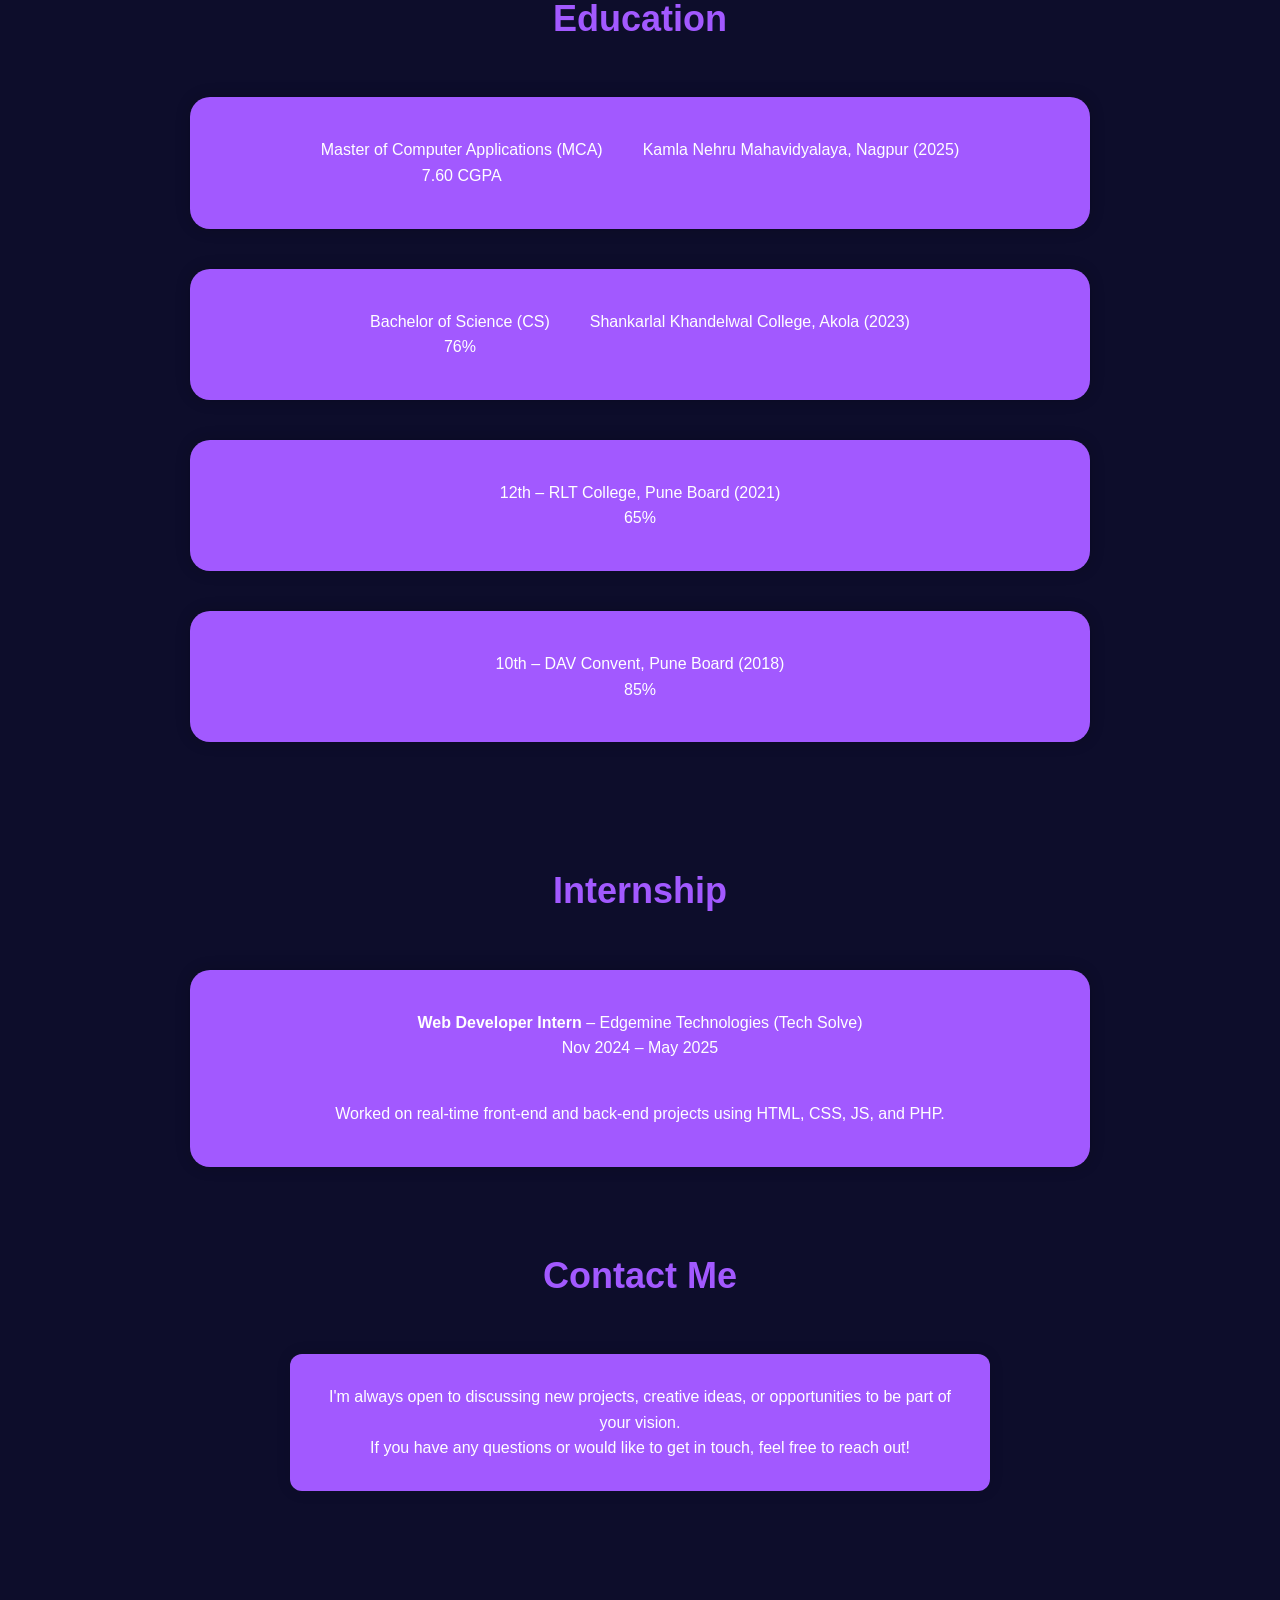
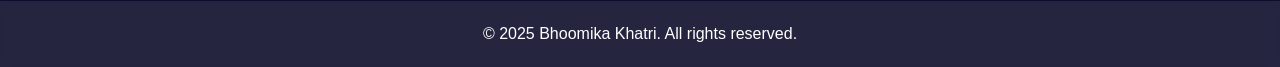
==== commit 0f3827e9: "Modified index.html" ====
--- a/index.html
+++ b/index.html
@@ -116,6 +116,12 @@
       <p>Created a simple Website using HTML, CSS, and JavaScript.</p>
     </div>
     </div>
+    <div class="project-card">
+    <div class="project-content">
+      <h3>Weather App</h3>
+      <p>Created a simple Website App using HTML, CSS, and JavaScript.</p>
+    </div>
+    </div>
   </div>
 </section>
 
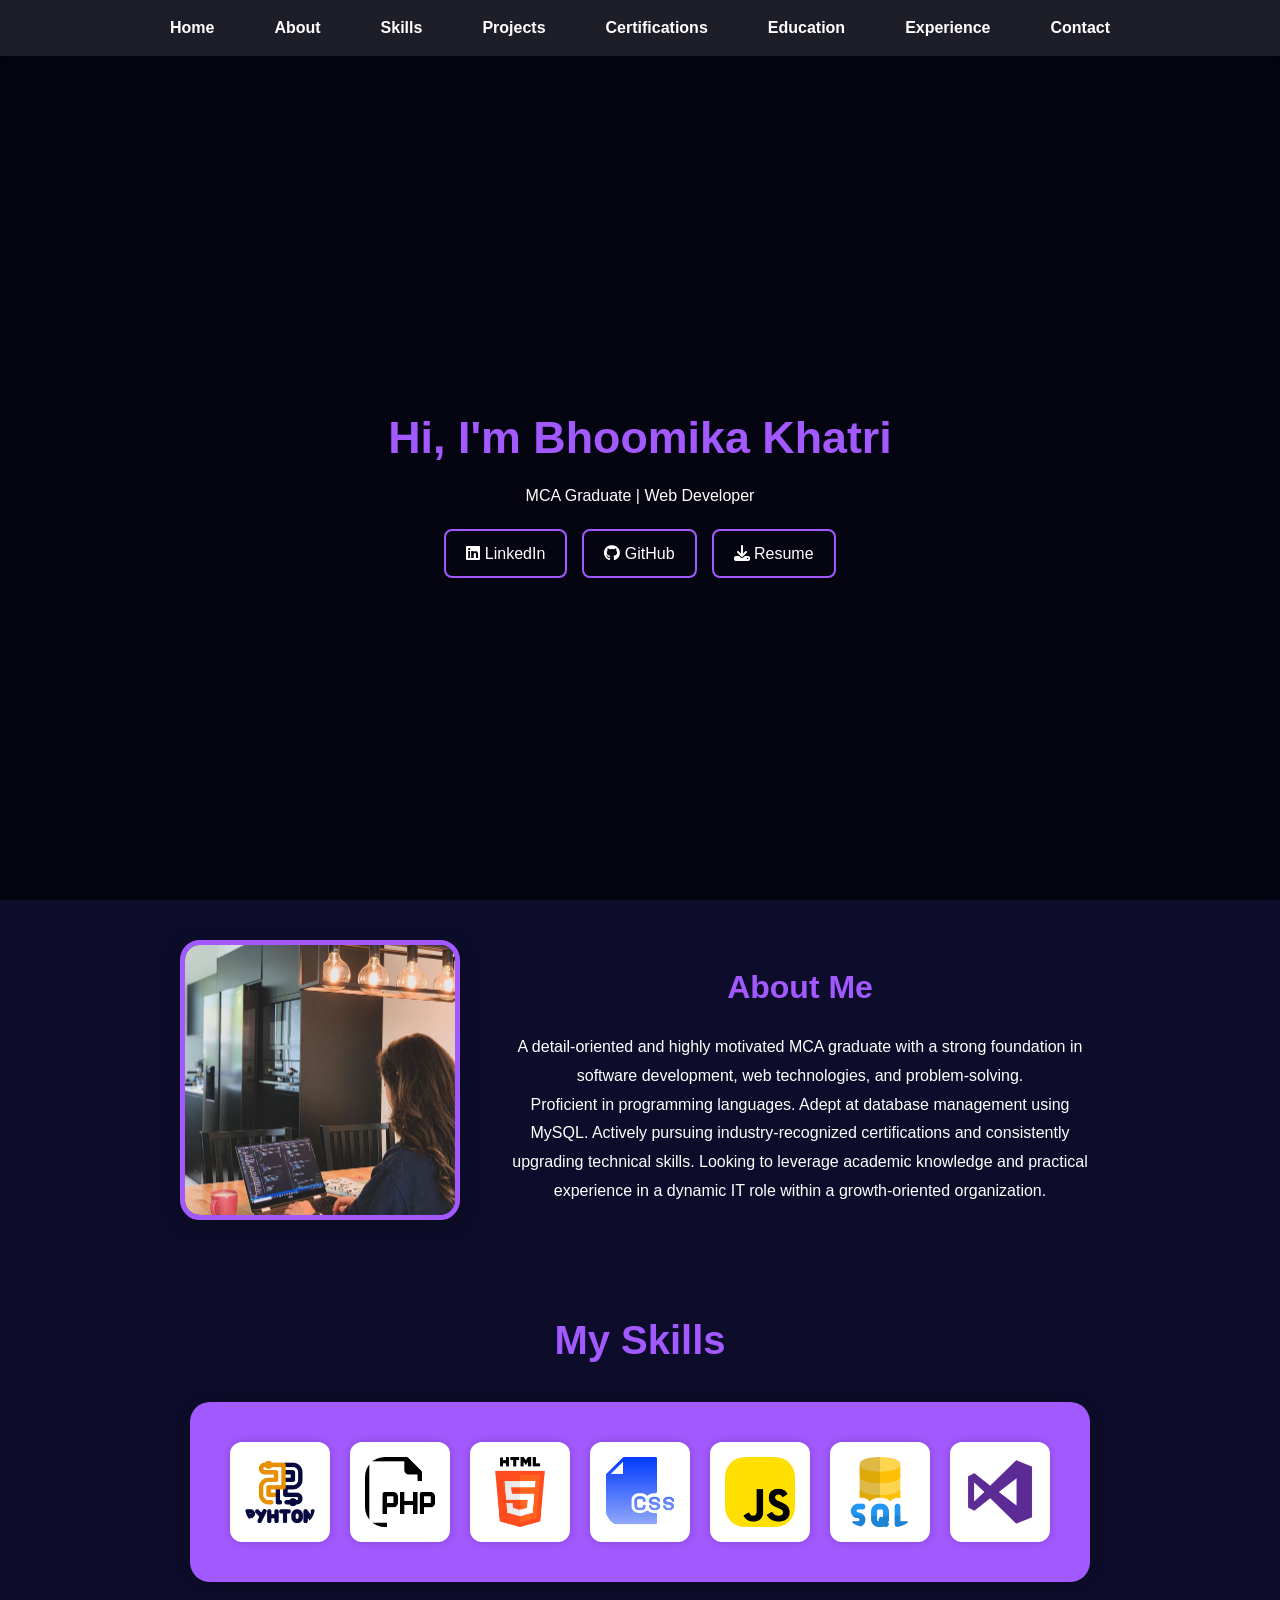
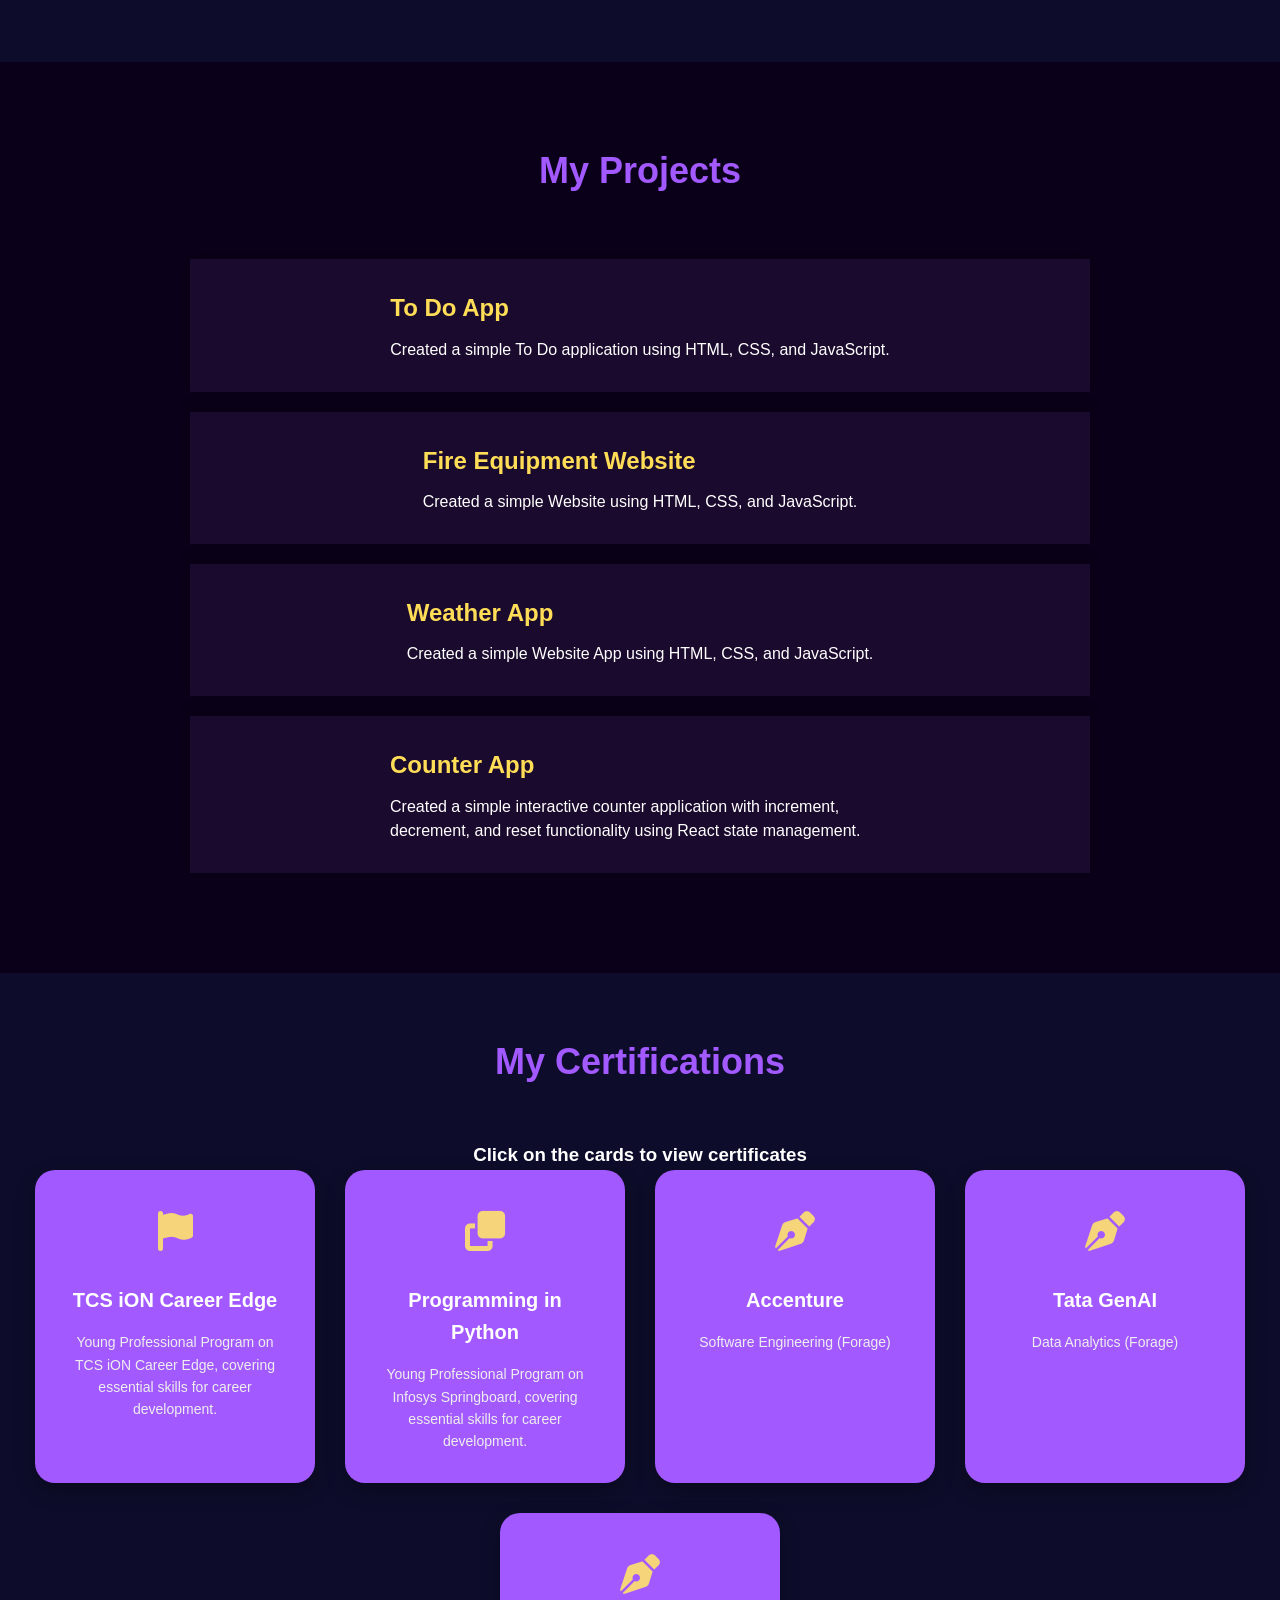
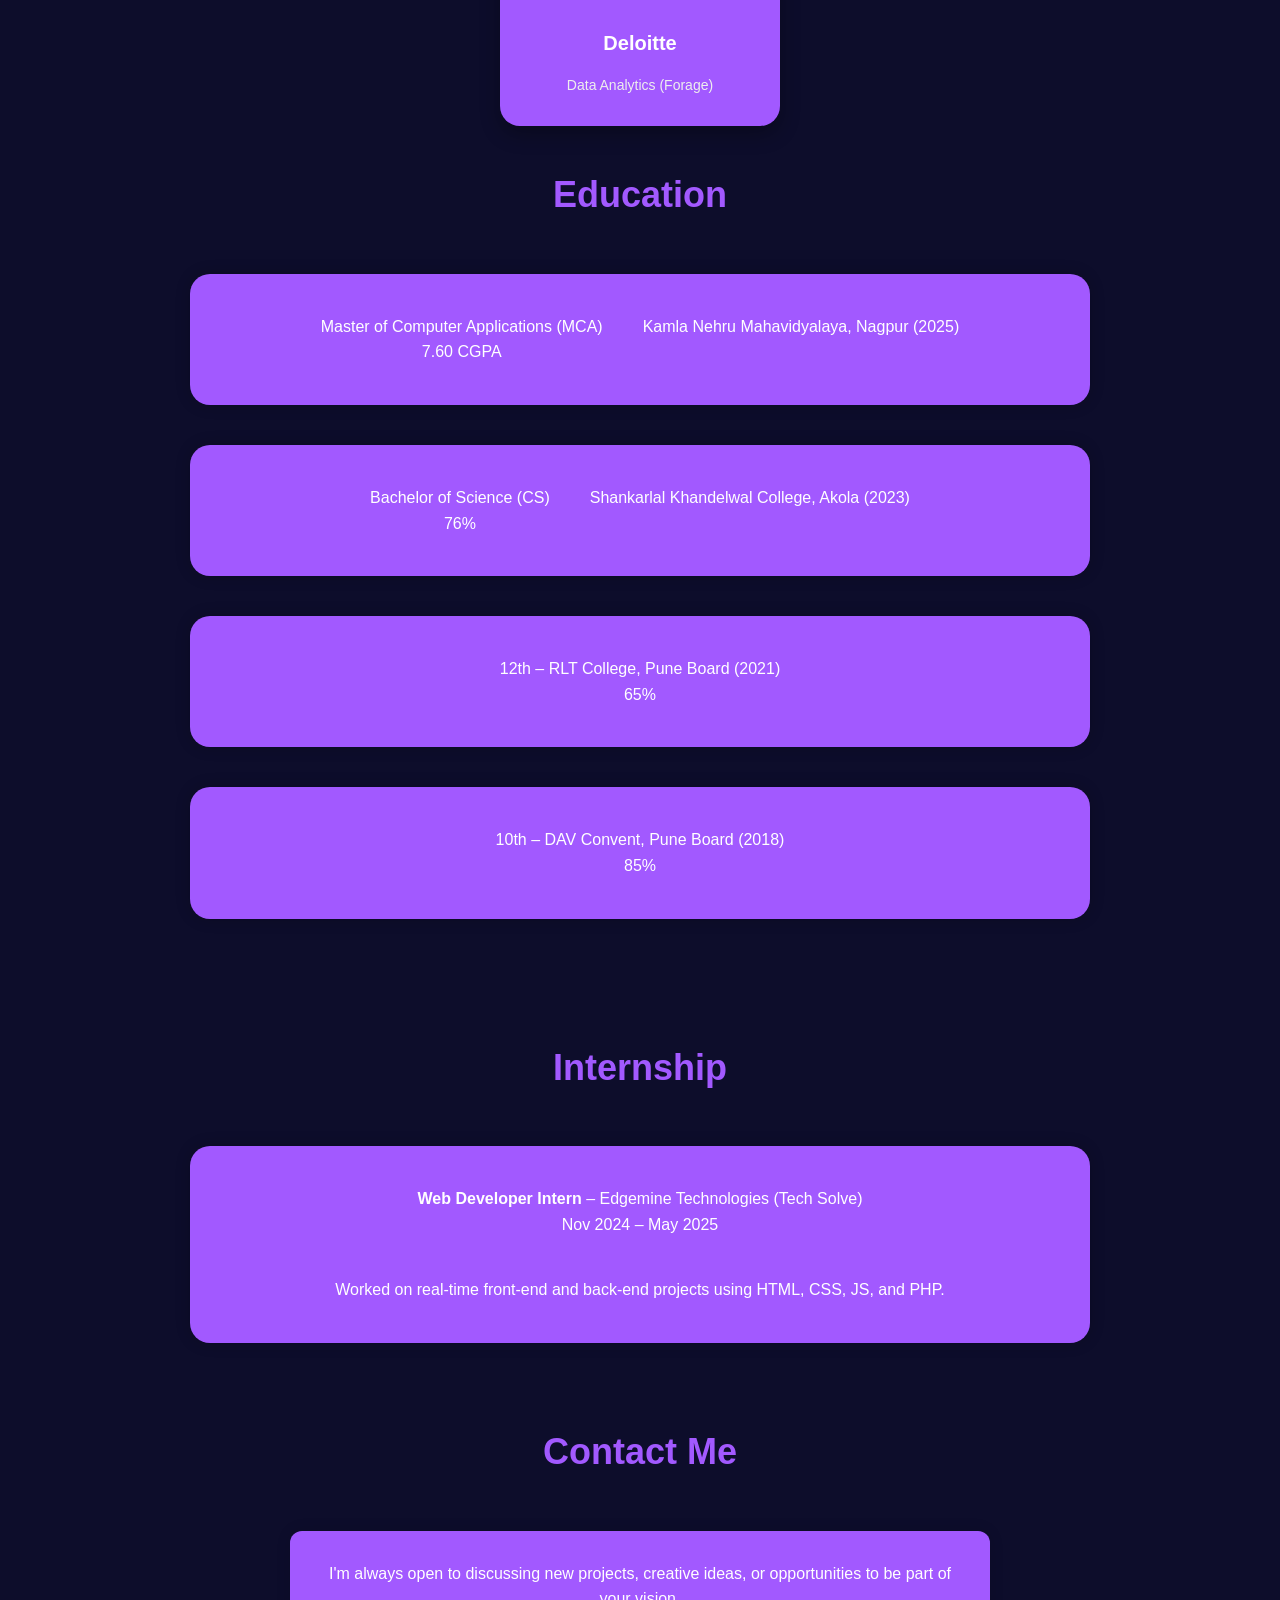
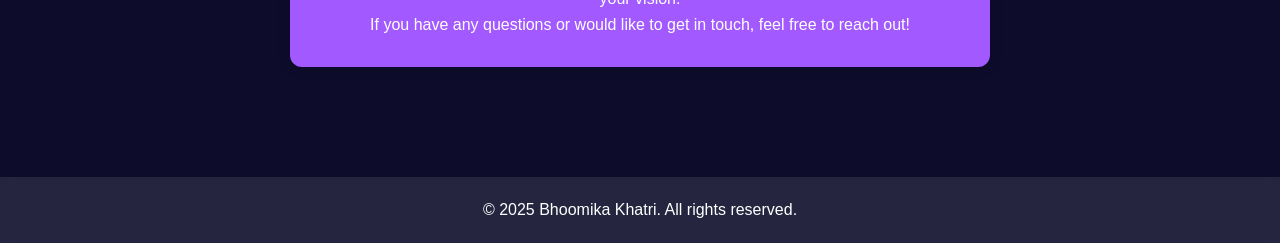
==== commit d4cdbc67: "Added new project to portfolio and updated resume" ====
--- a/index.html
+++ b/index.html
@@ -123,6 +123,13 @@
     </div>
     </div>
   </div>
+  <div class="project-card">
+    <div class="project-content">
+      <h3> Counter  App</h3>
+      <p>Created a simple interactive counter application with increment, decrement, and reset functionality using React state management.</p>
+    </div>
+    </div>
+  </div>
 </section>
 
 <section id="certifications" class="certifications-section">
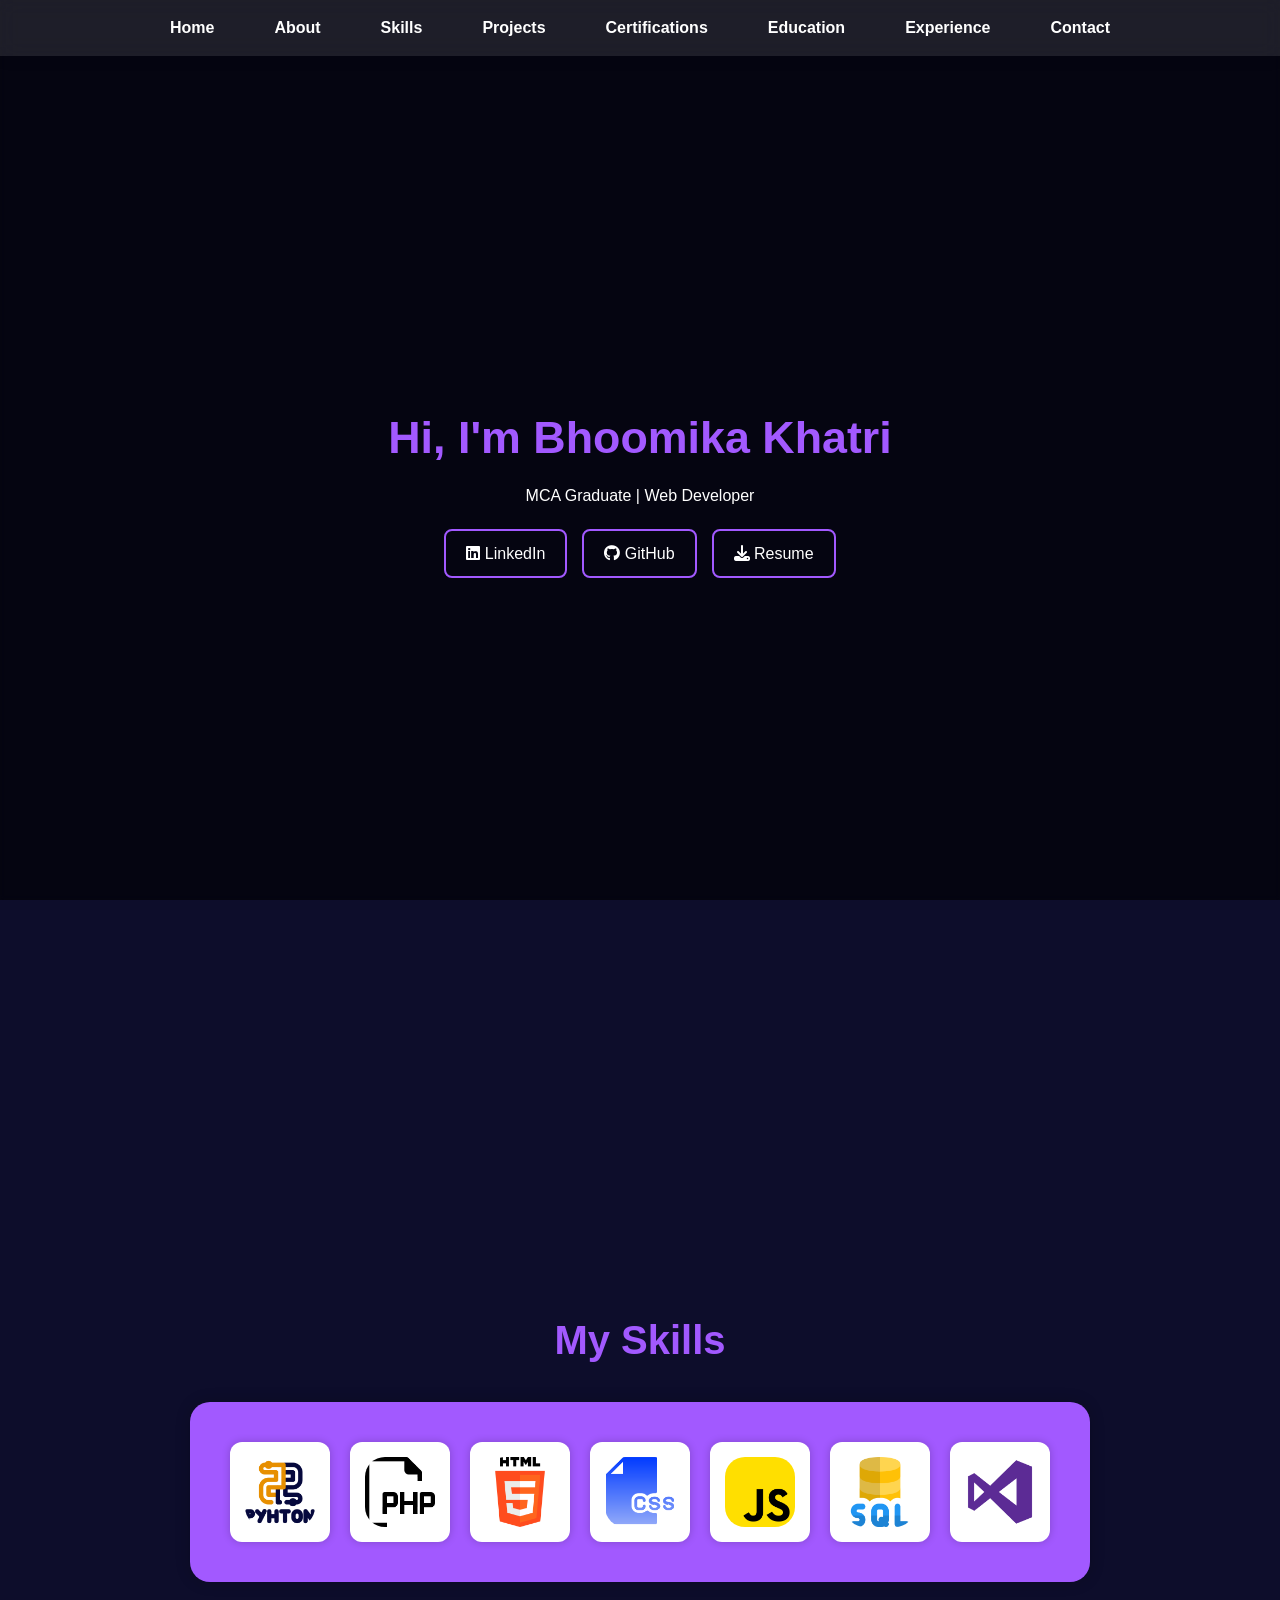
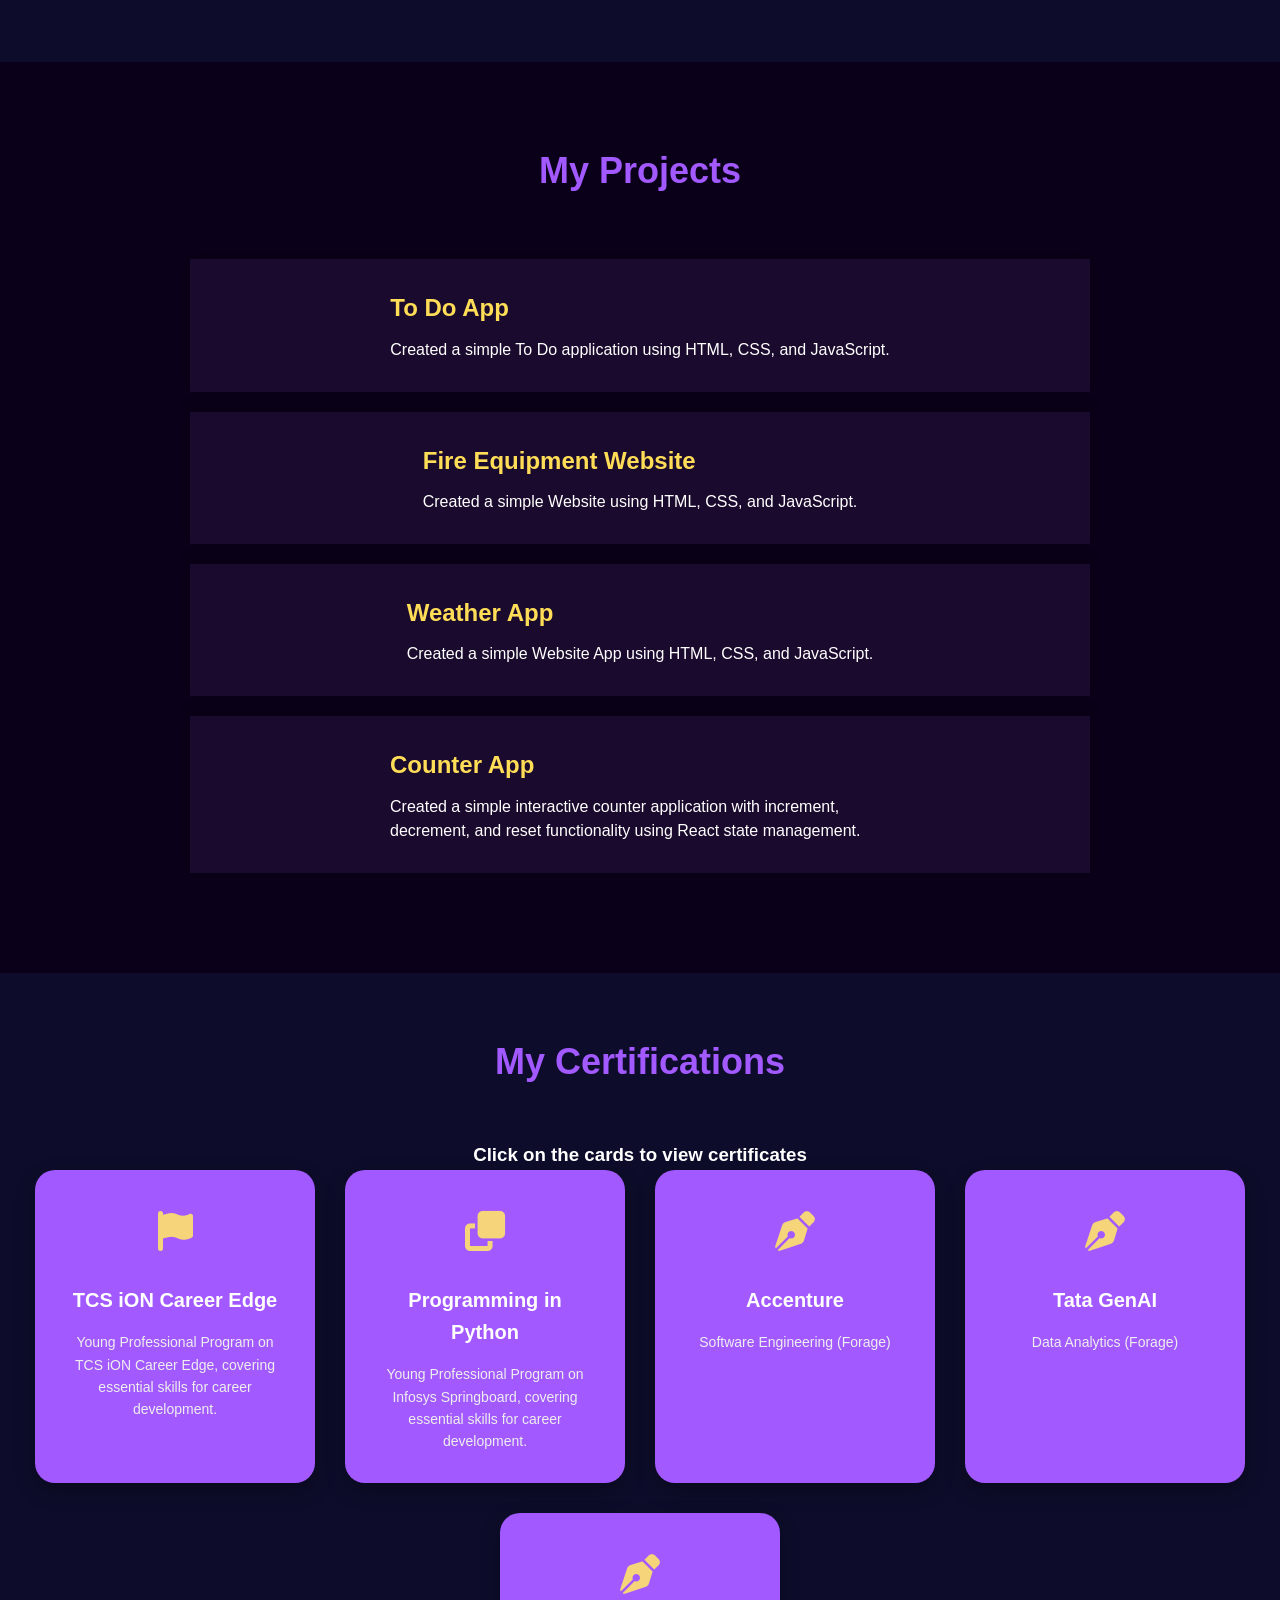
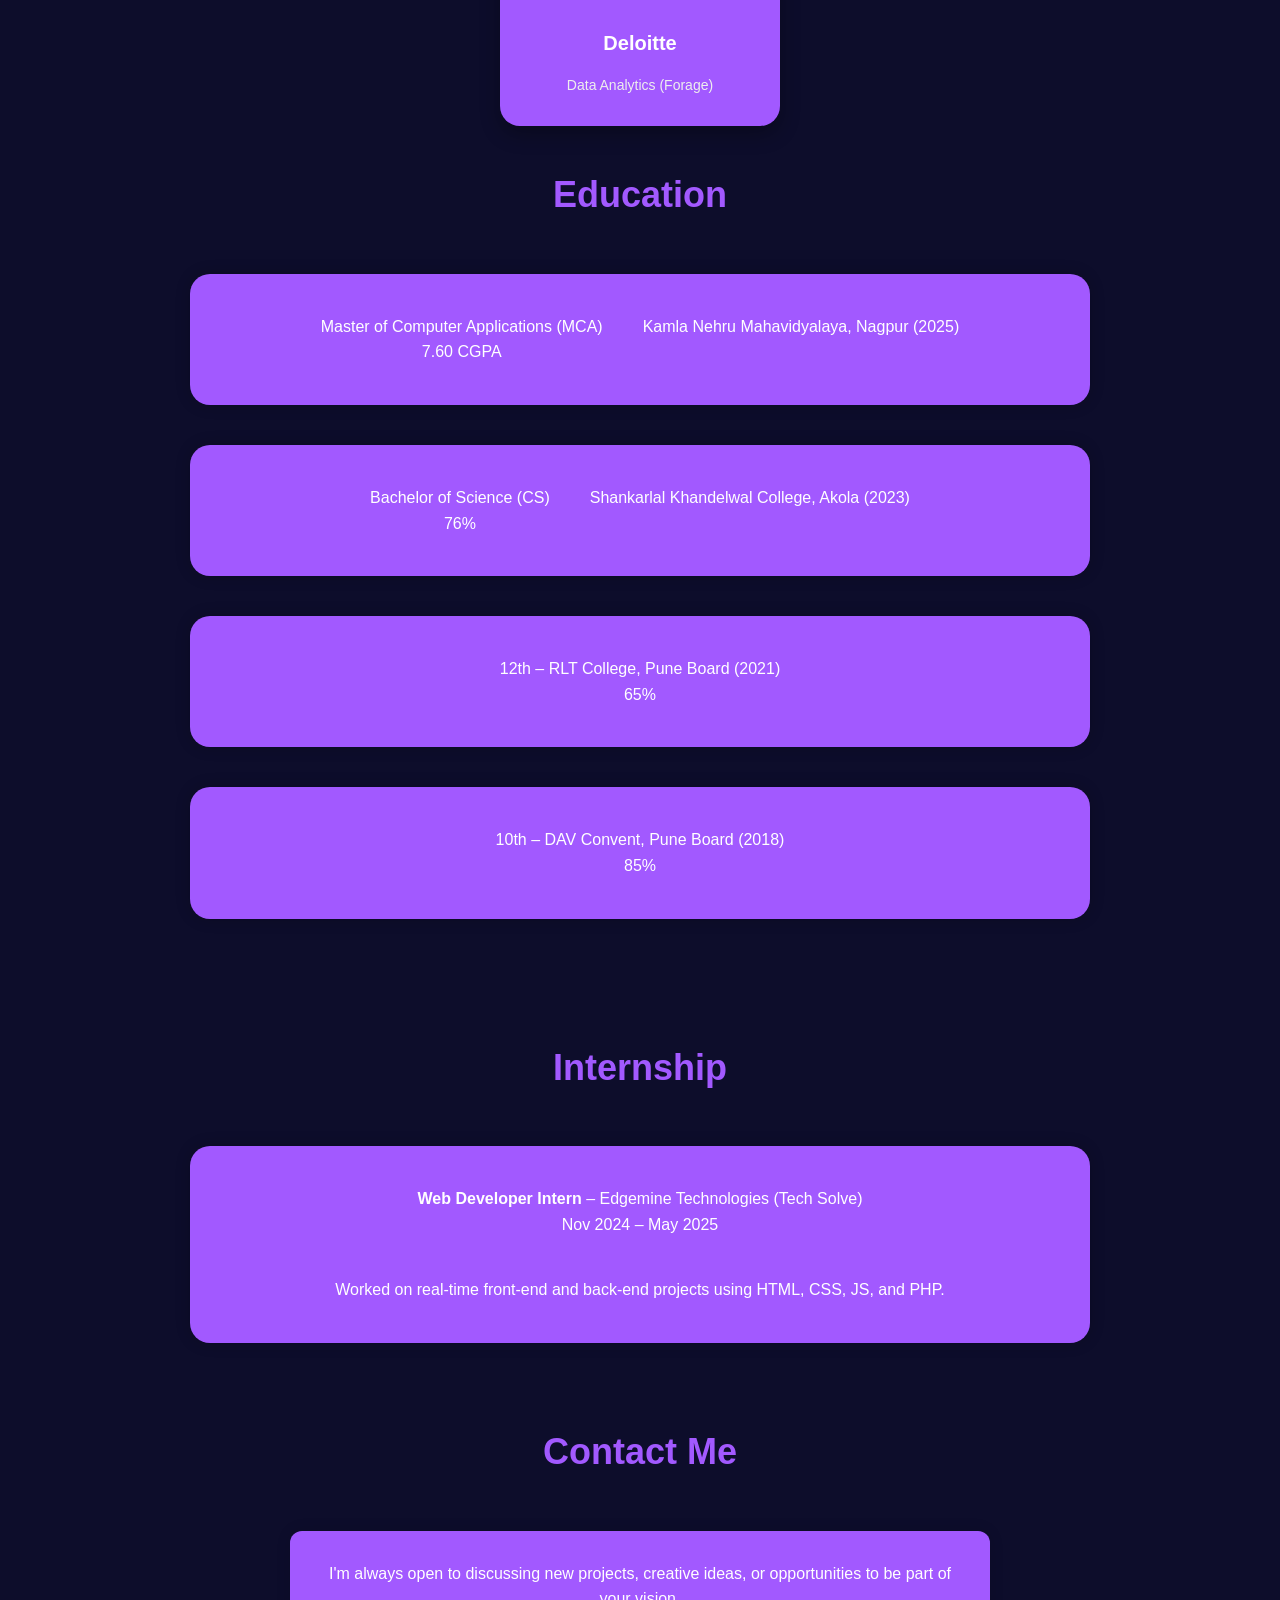
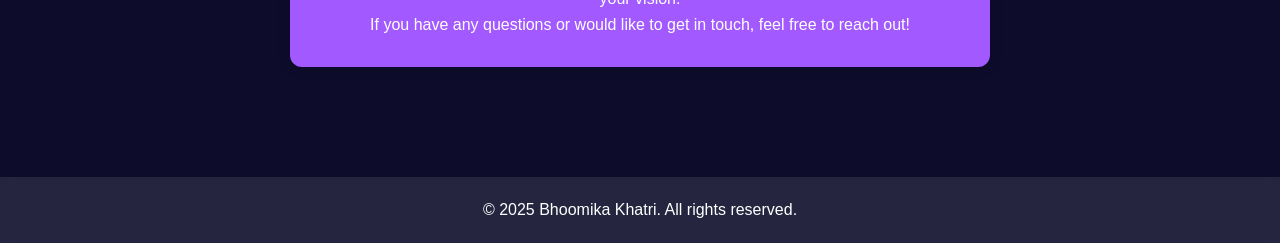
==== commit fb620e05: "updated resume" ====
--- a/index.html
+++ b/index.html
@@ -63,7 +63,7 @@
         <div class="hero-links">
           <a href="https://www.linkedin.com/in/bhoomika-khatri-62180932a/" target="_blank" class="btn"><i class="fab fa-linkedin"></i> LinkedIn</a>
           <a href="https://github.com/bhoomiee-coder" target="_blank" class="btn"><i class="fab fa-github"></i> GitHub</a>
-          <a href="resume/Bhoomika_Khatri__Resume_fresher.pdf" download class="btn primary"><i class="fas fa-download"></i> Resume</a>
+          <a href="resume/BHOOMIKAASHISHKHATRI_Resume_Fresher.pdf" download class="btn primary"><i class="fas fa-download"></i> Resume</a>
         </div>
       </div>
     </div>
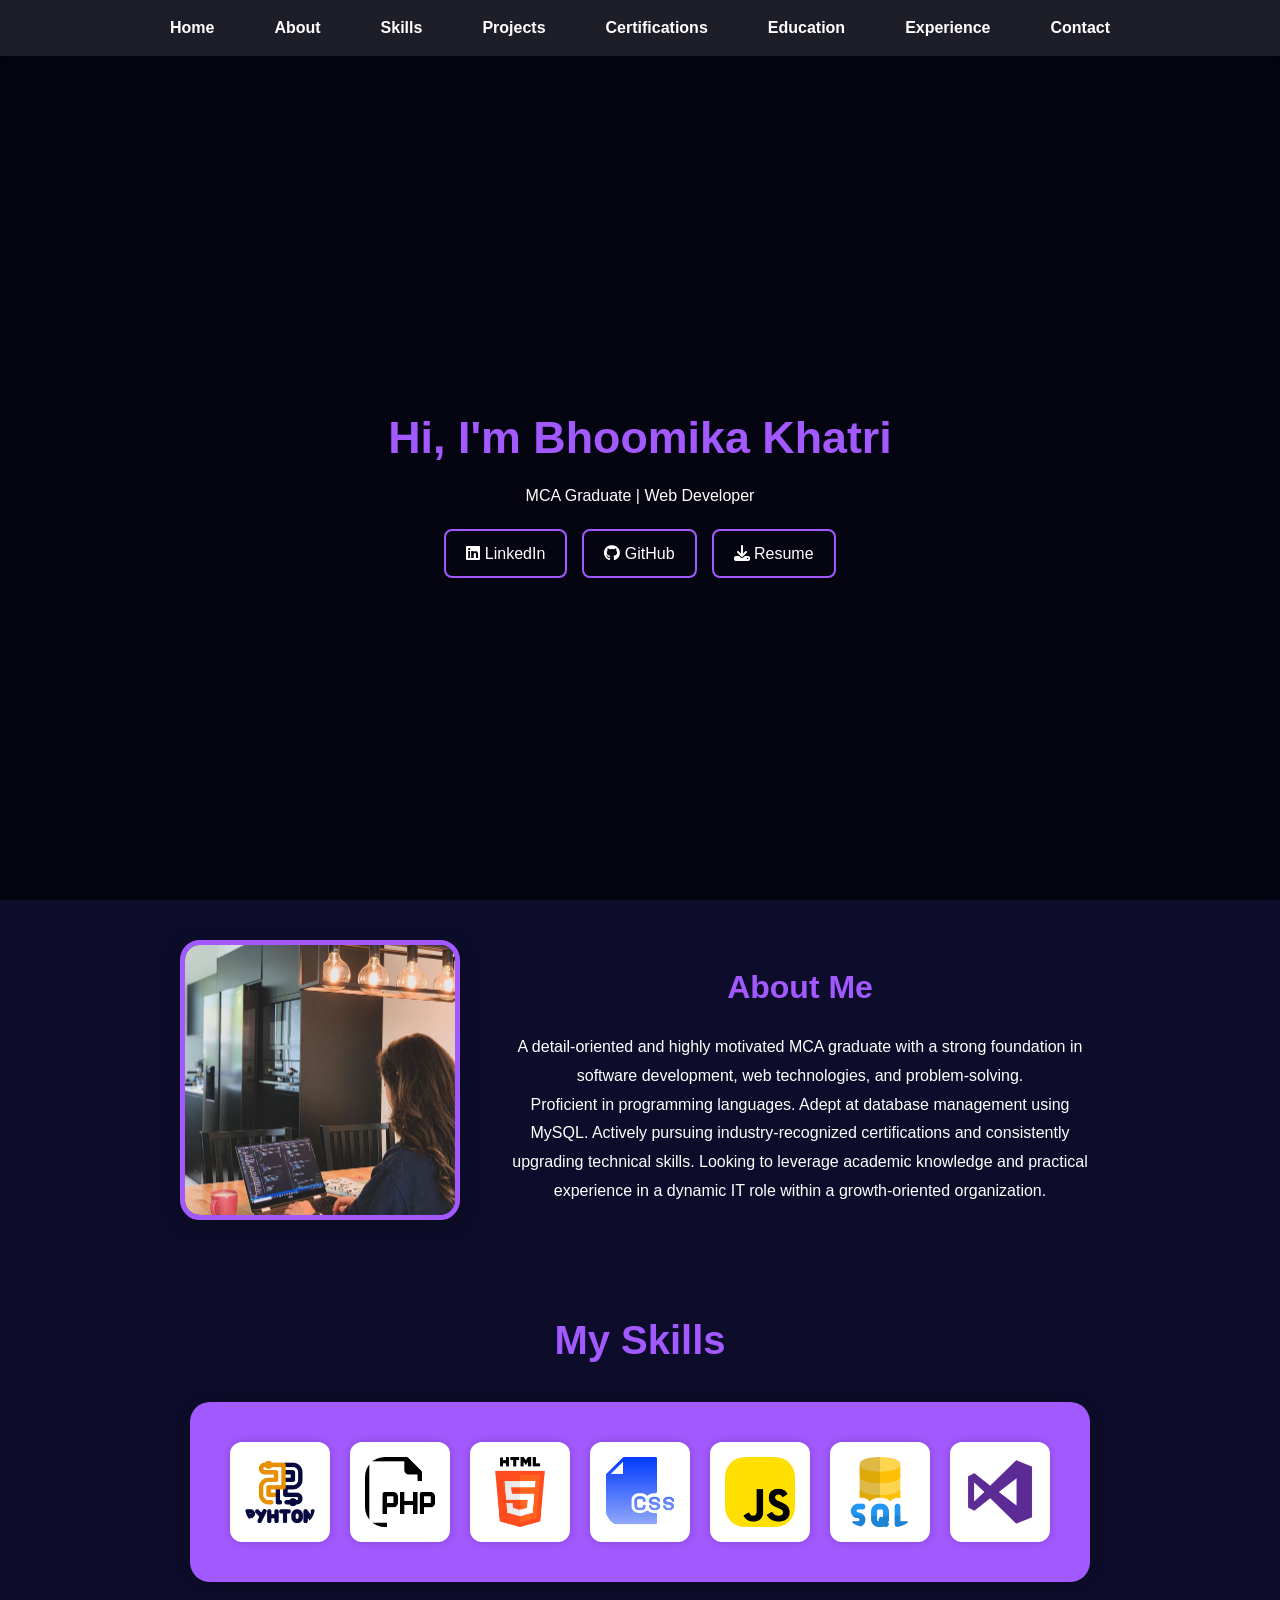
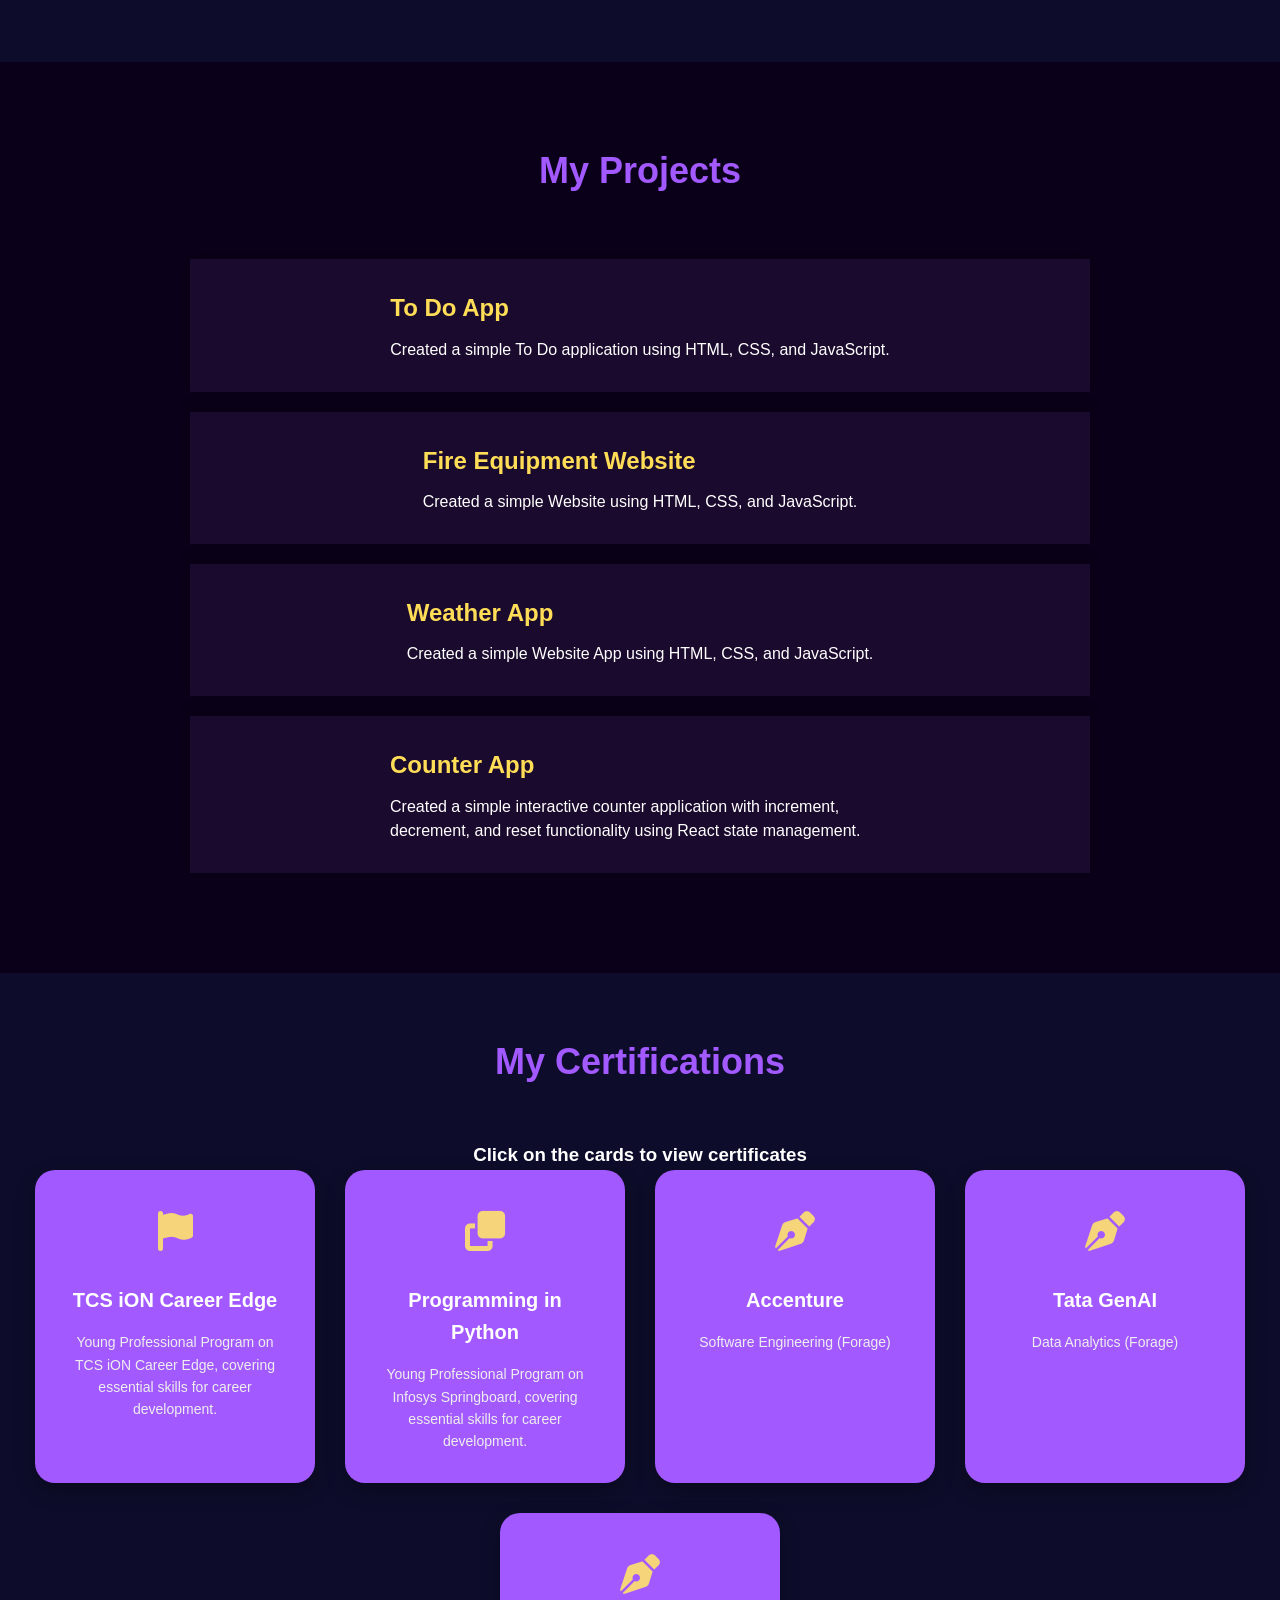
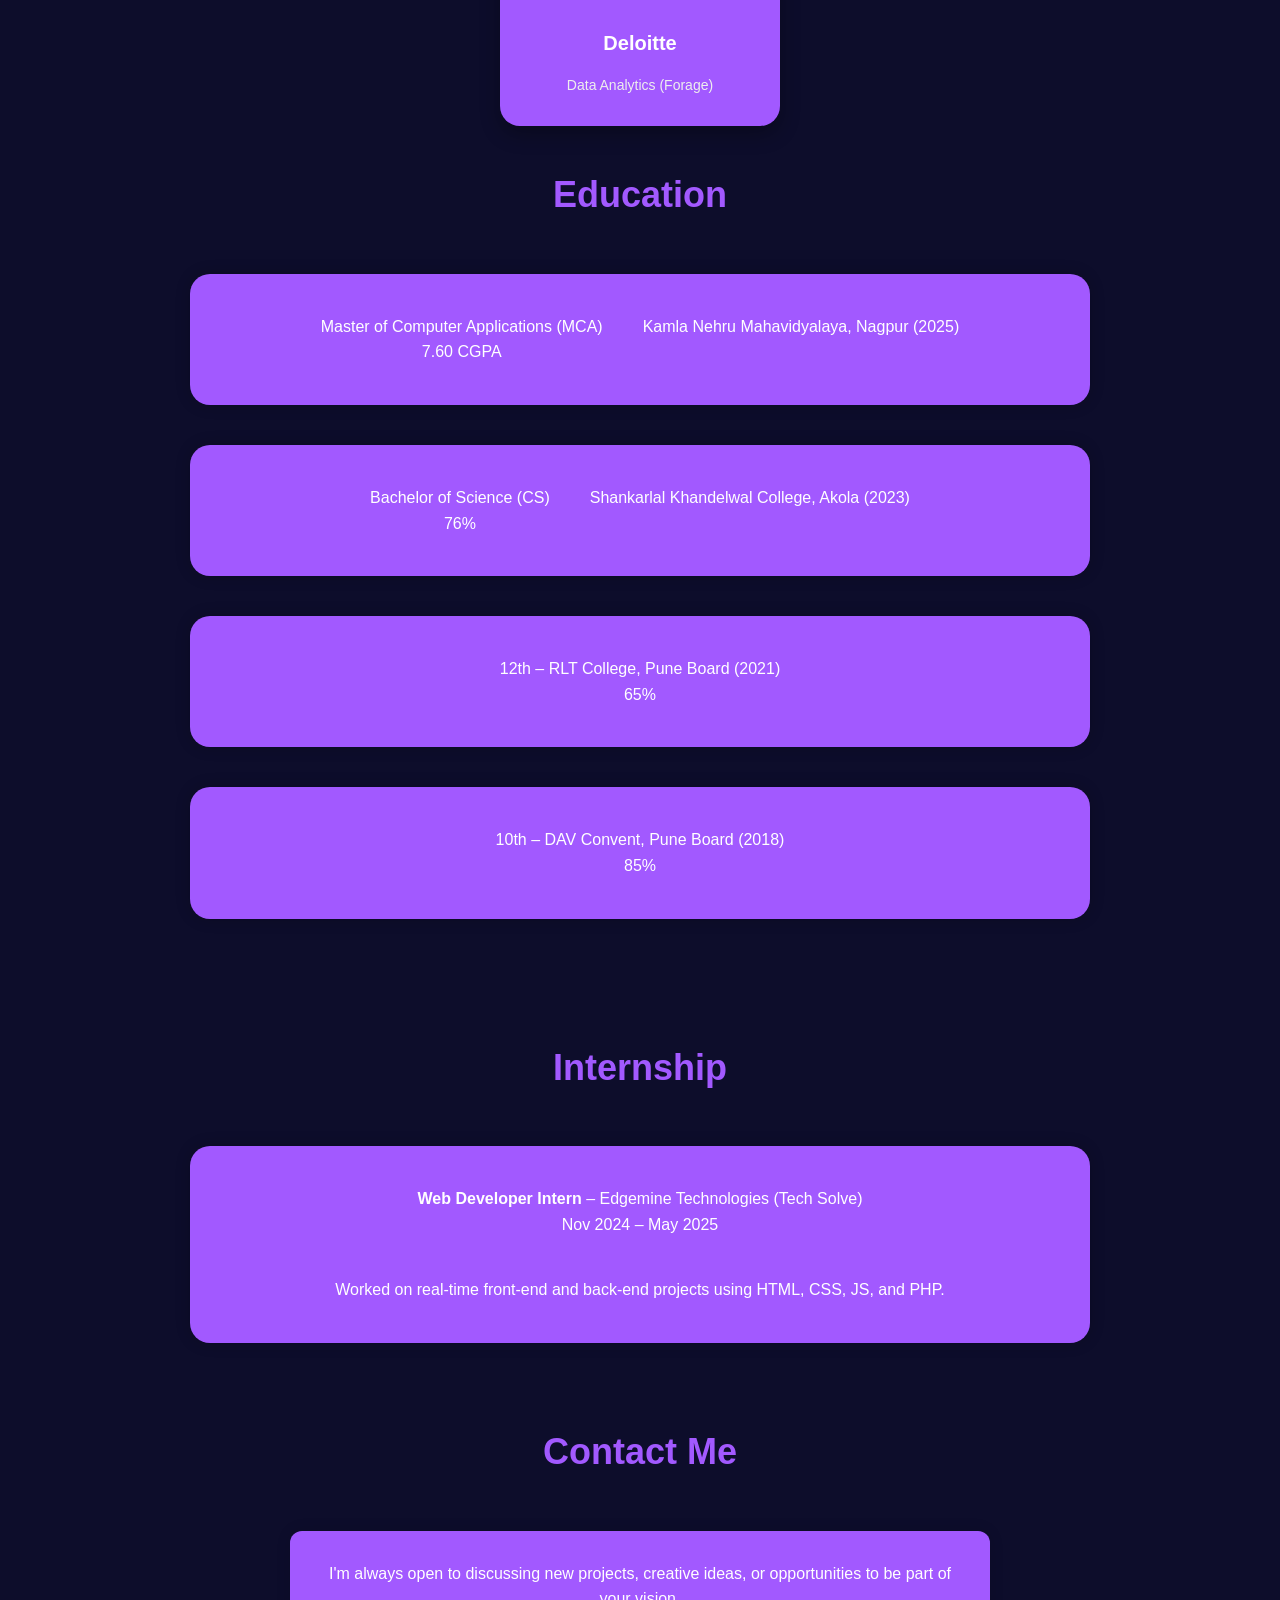
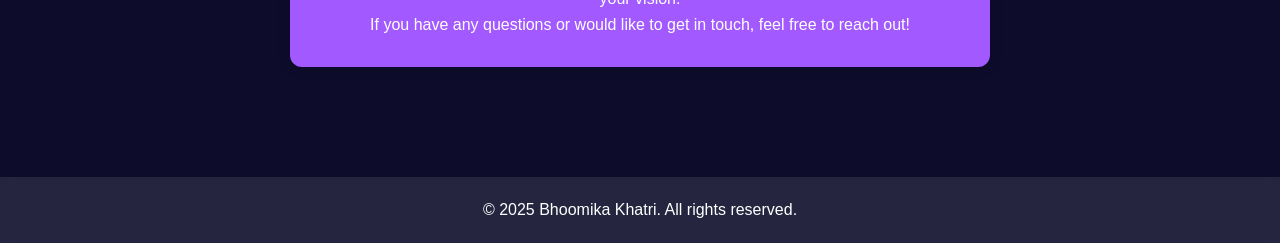
==== commit 06ee05dd: "updated index.html" ====
--- a/index.html
+++ b/index.html
@@ -63,7 +63,7 @@
         <div class="hero-links">
           <a href="https://www.linkedin.com/in/bhoomika-khatri-62180932a/" target="_blank" class="btn"><i class="fab fa-linkedin"></i> LinkedIn</a>
           <a href="https://github.com/bhoomiee-coder" target="_blank" class="btn"><i class="fab fa-github"></i> GitHub</a>
-          <a href="resume/BHOOMIKAASHISHKHATRI_Resume_Fresher.pdf" download class="btn primary"><i class="fas fa-download"></i> Resume</a>
+          <a href="resume/BHOOMIKA ASHISH KHATRI_Resume_Fresher.pdf" download class="btn primary"><i class="fas fa-download"></i> Resume</a>
         </div>
       </div>
     </div>
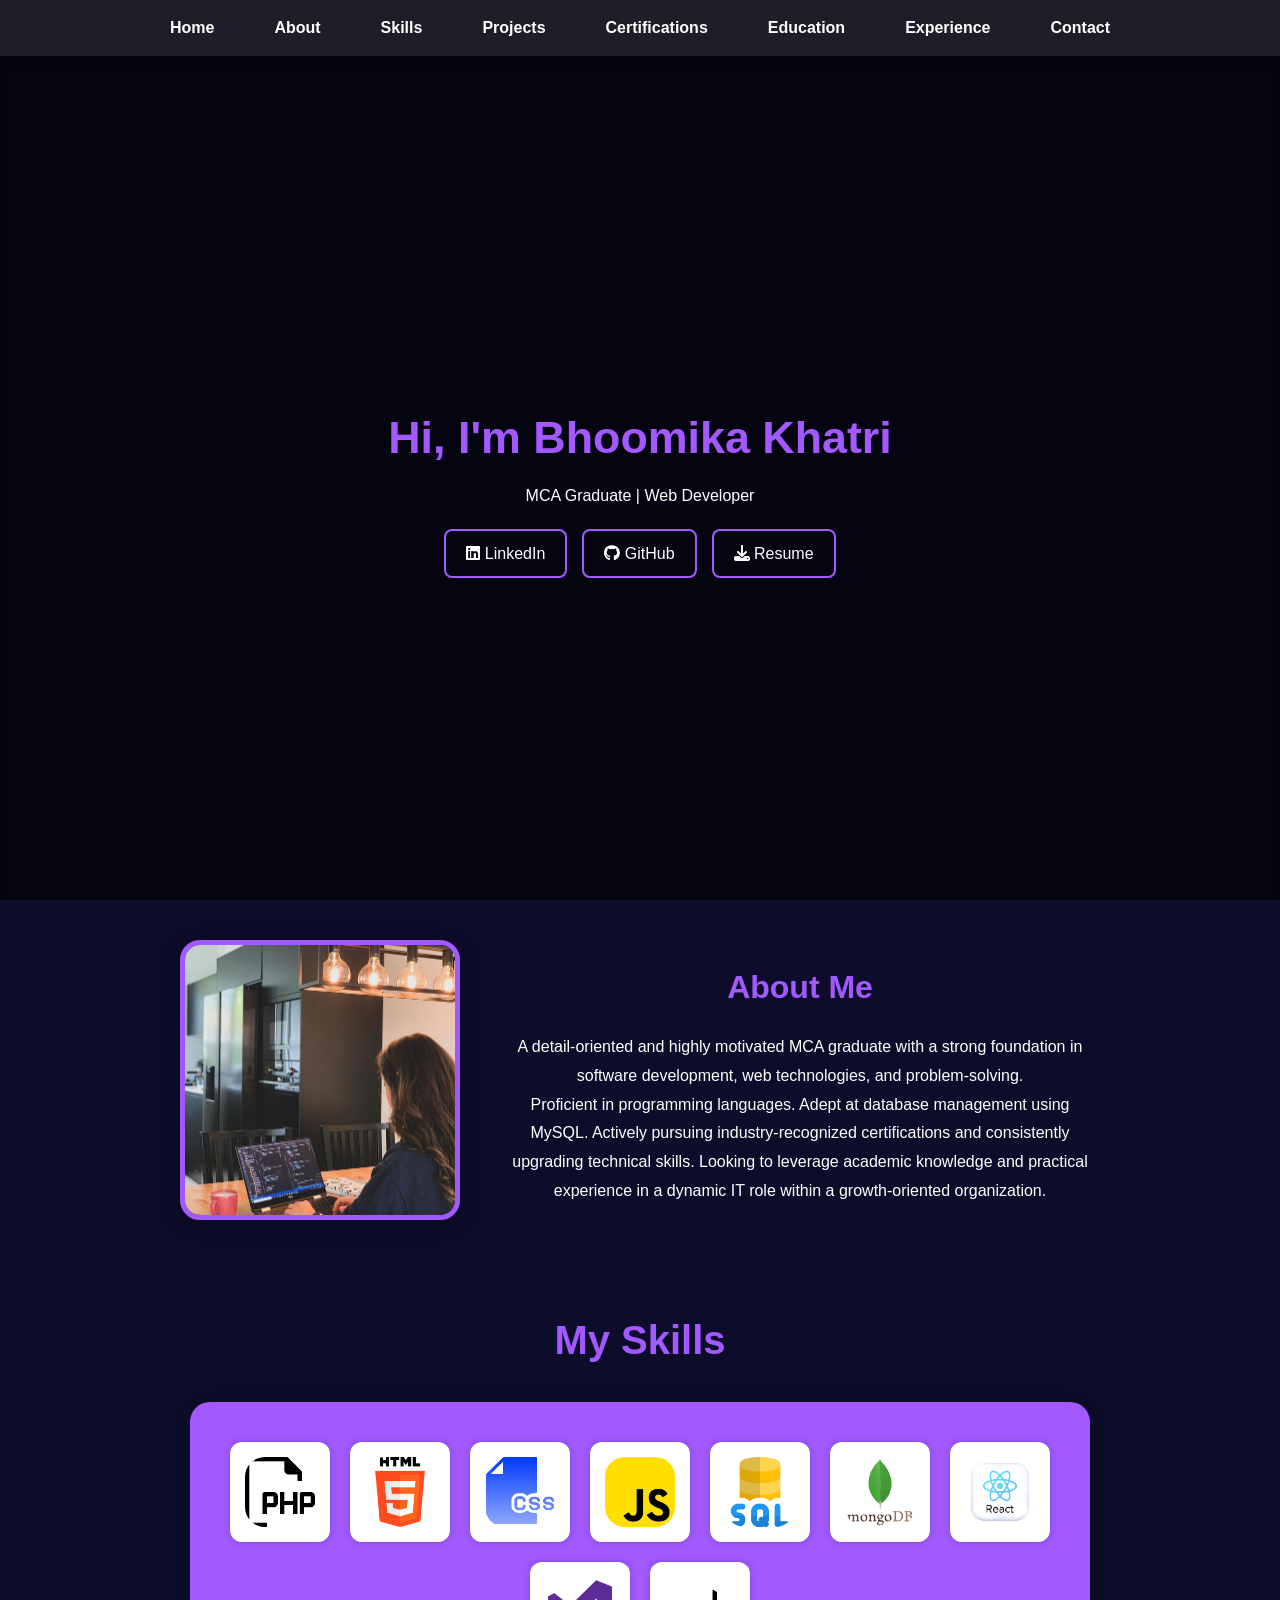
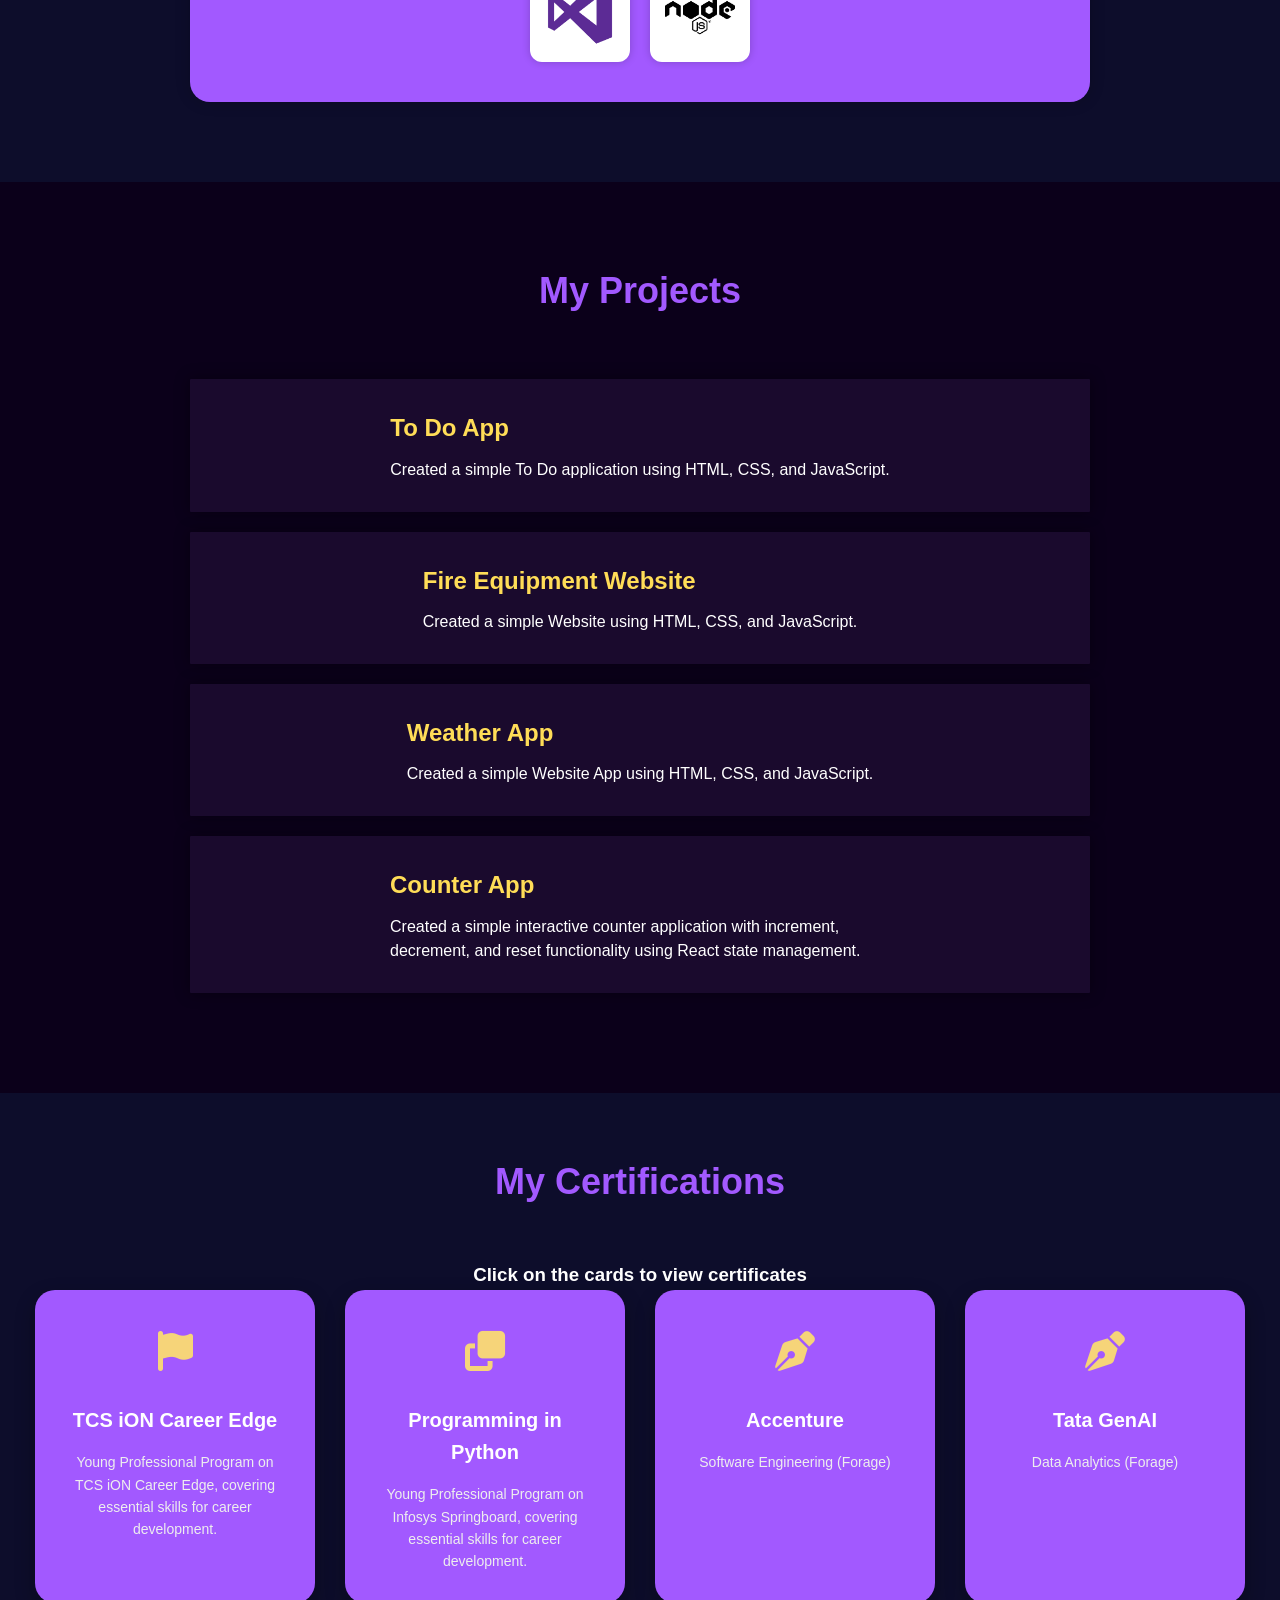
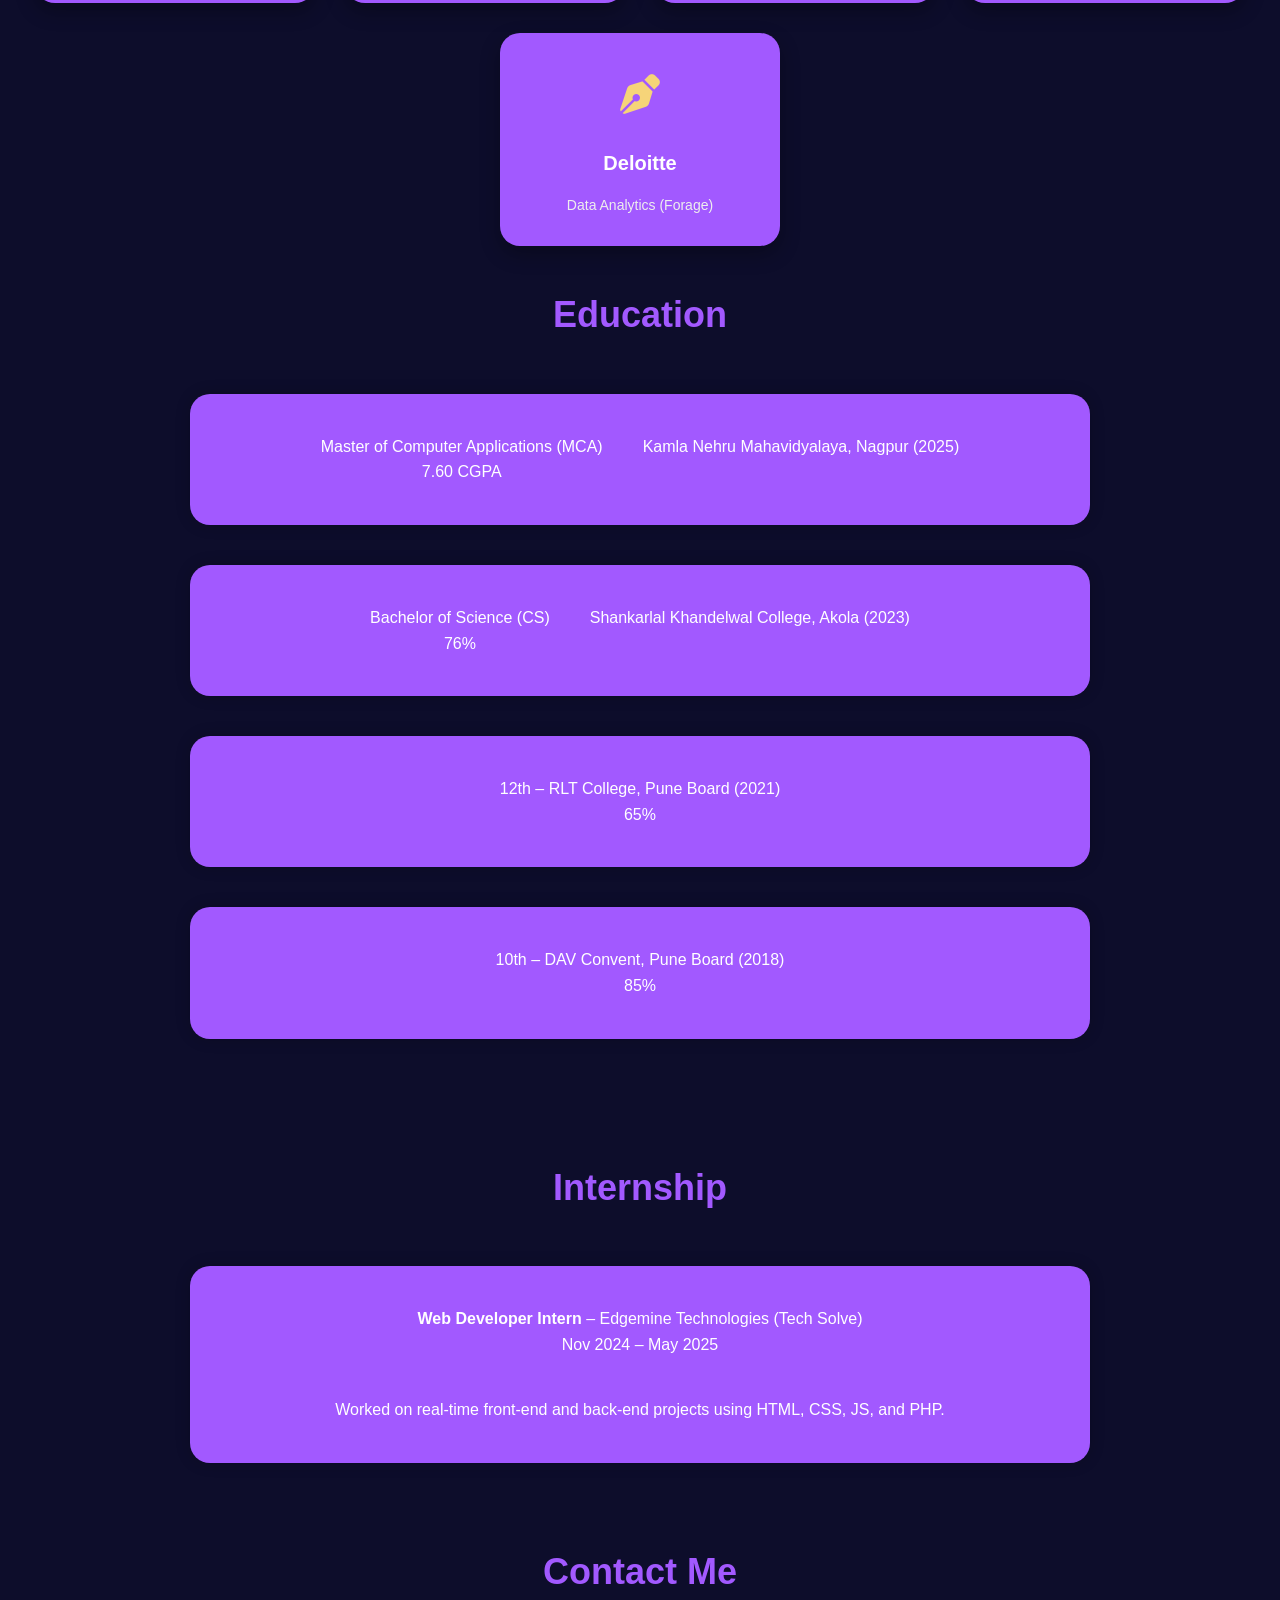
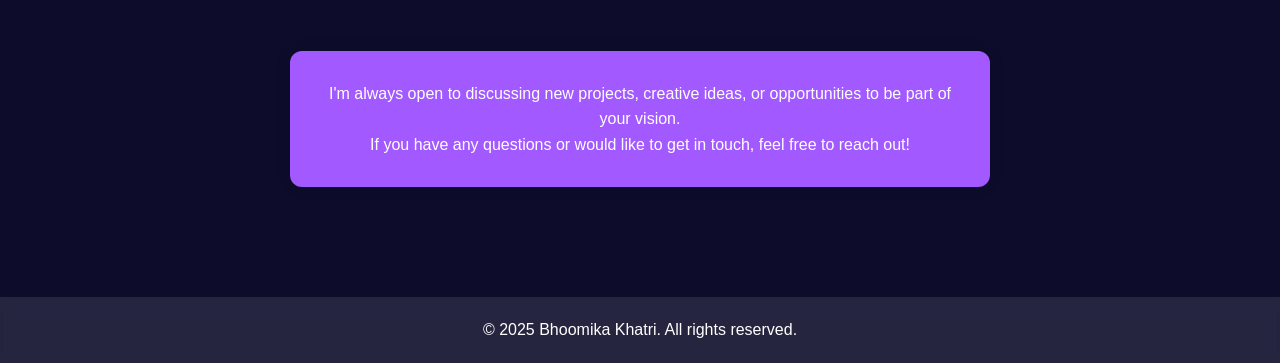
==== commit 9f78cffc: "updated index.html" ====
--- a/index.html
+++ b/index.html
@@ -91,13 +91,17 @@
   <h2>My Skills</h2>
 
   <div class="skill-container">
-    <div class="skill-card"><img src="icons/python.png" alt="Python"></div>
+    
     <div class="skill-card"><img src="icons/files.png" alt="PHP"></div>
     <div class="skill-card"><img src="icons/html.png" alt="HTML"></div>
     <div class="skill-card"><img src="icons/css.png" alt="CSS"></div>
     <div class="skill-card"><img src="icons/js.png" alt="JavaScript"></div>
     <div class="skill-card"><img src="icons/sql-server.png" alt="SQL"></div>
+    <div class="skill-card"><img src="icons/download.png" alt="React"></div>
+    <div class="skill-card"><img src="icons/download1.jpg" alt="Python"></div>
     <div class="skill-card"><img src="icons/logo.png" alt="VS Code"></div>
+    <div class="skill-card"><img src="icons/images.png" alt="Git"></div>
+
   </div>
 </section>
 
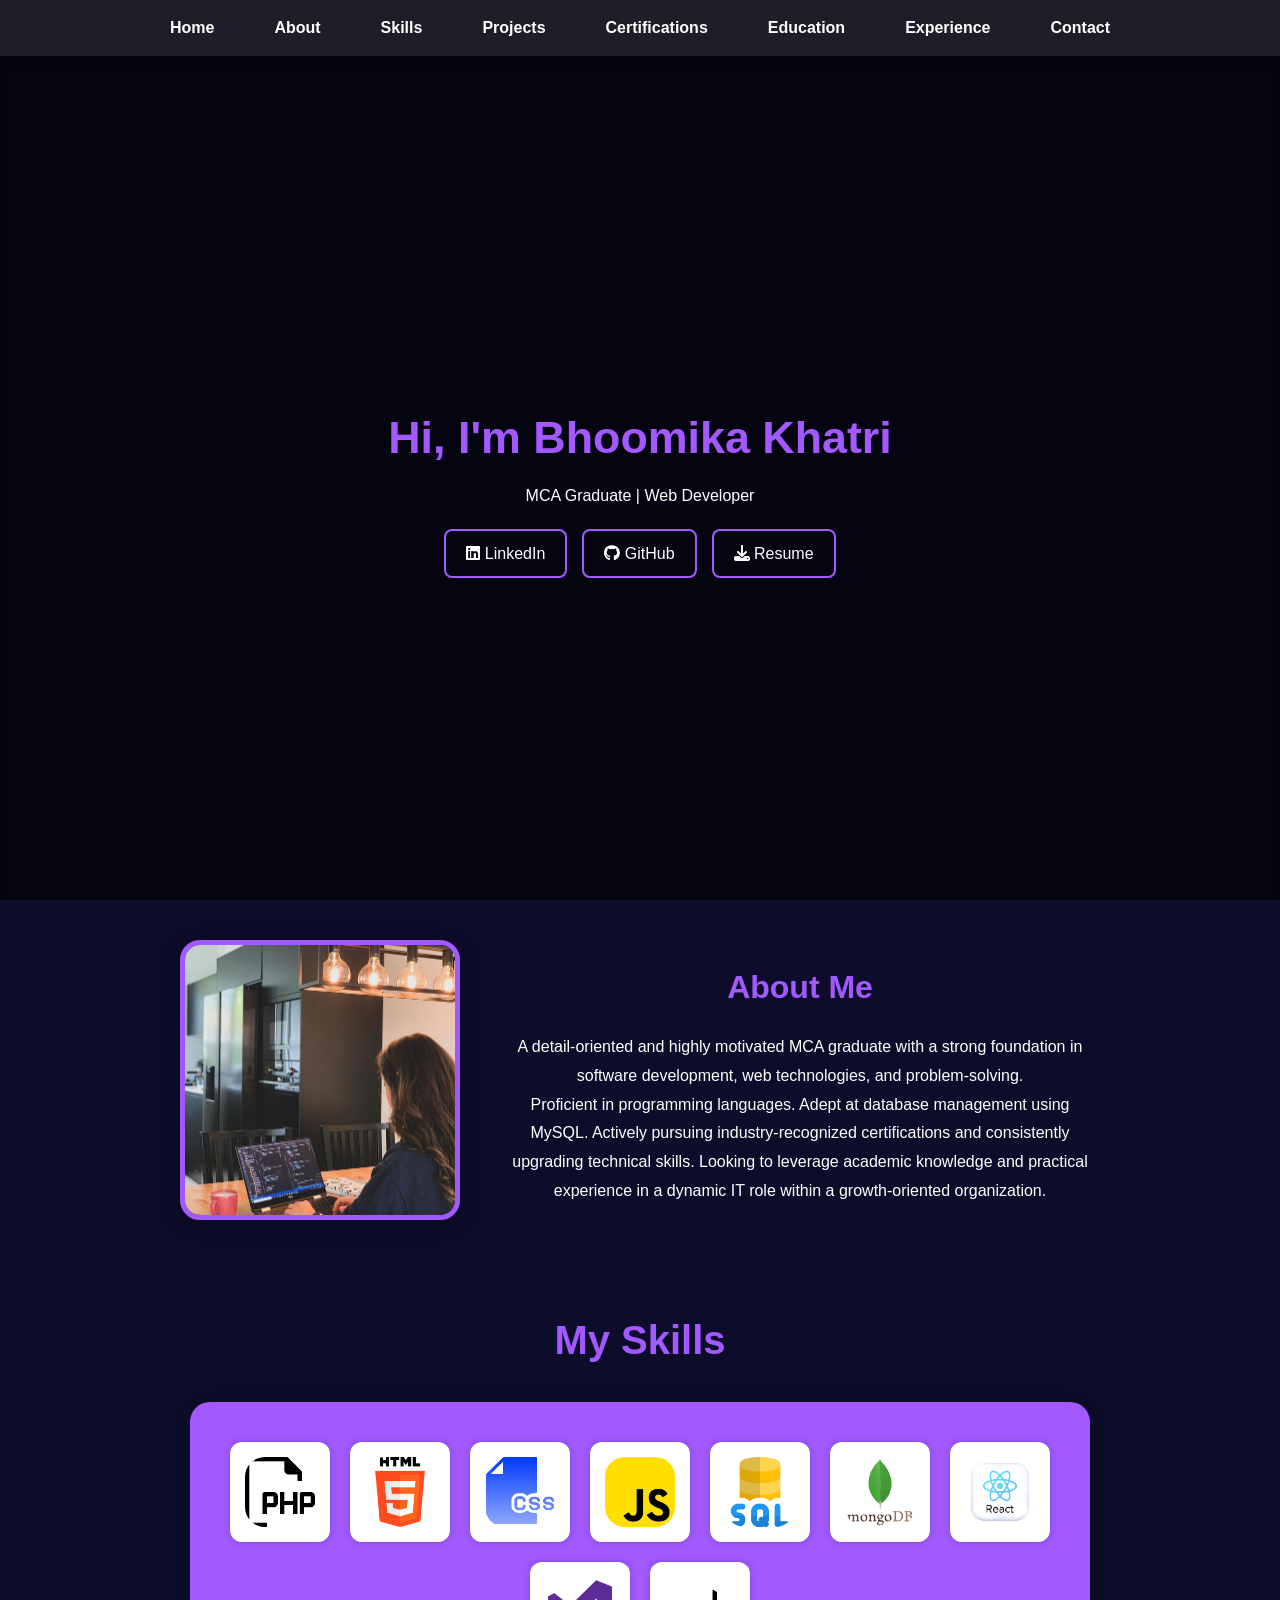
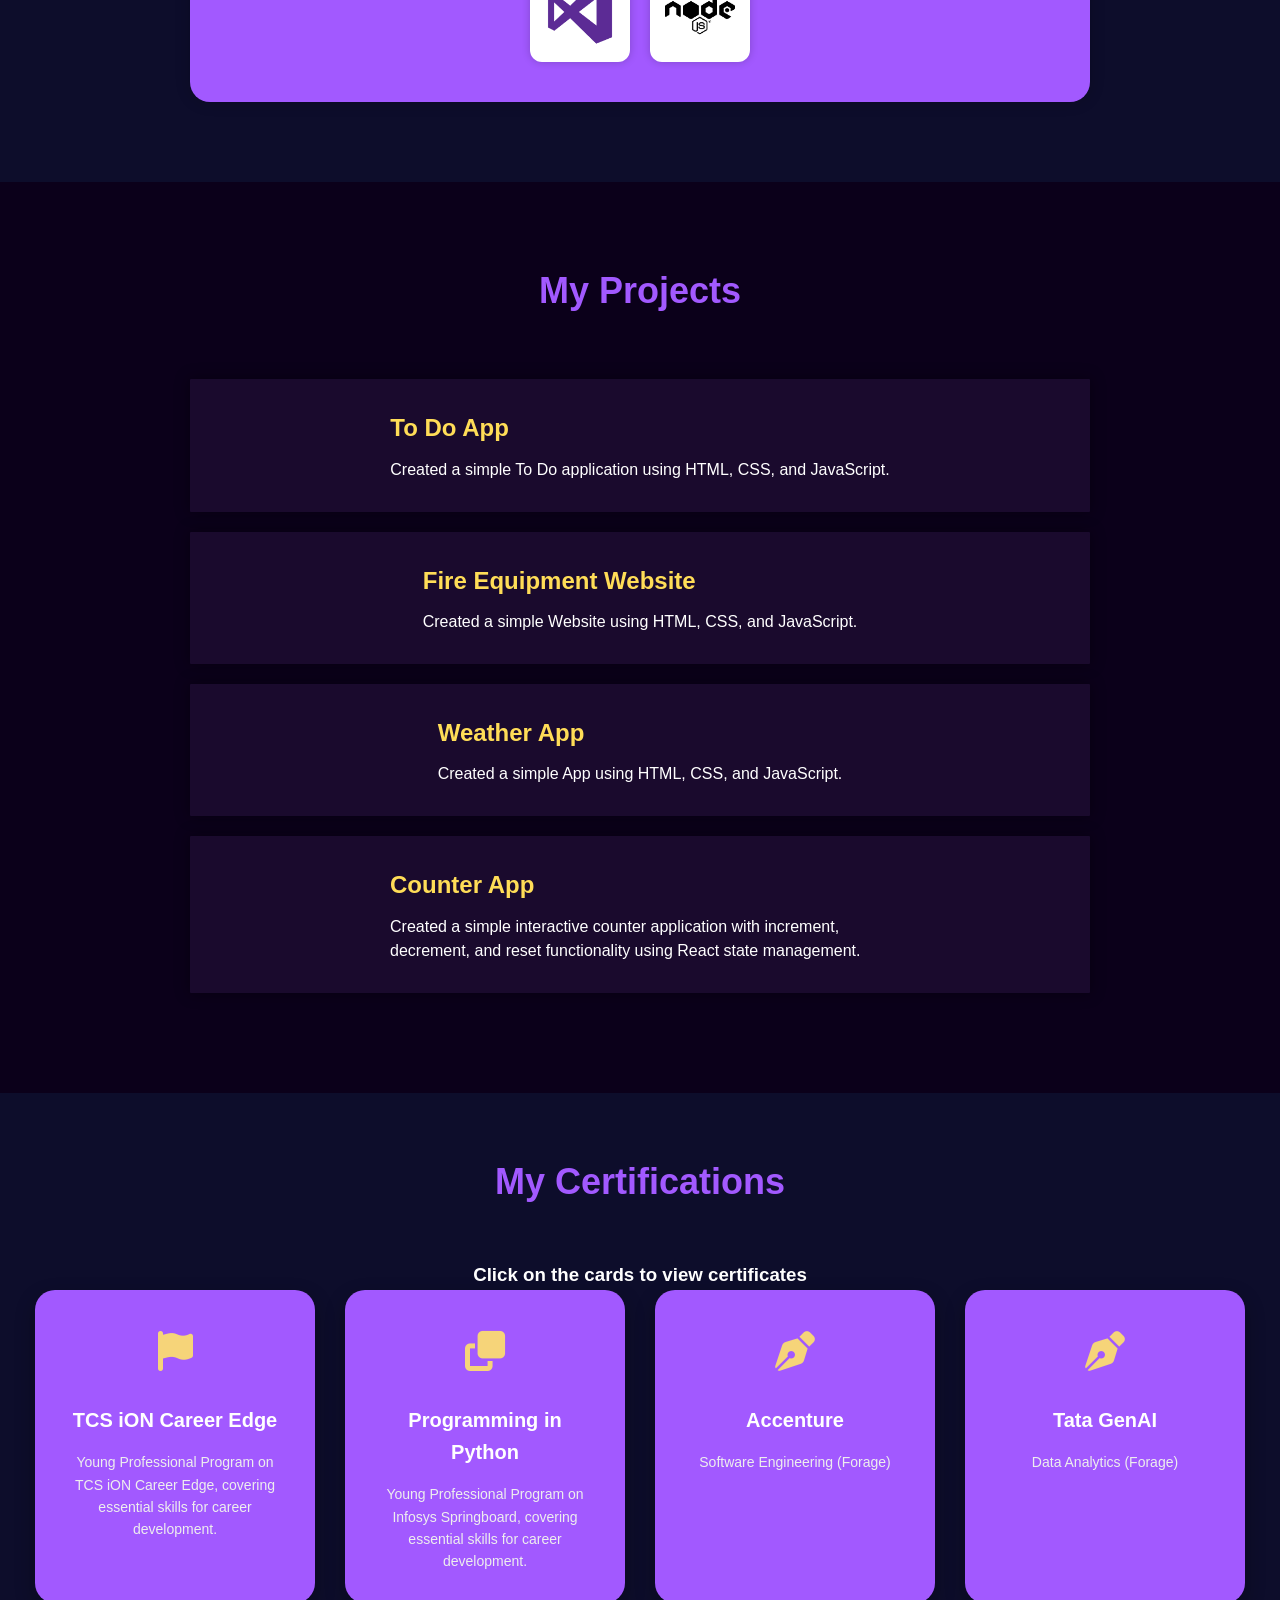
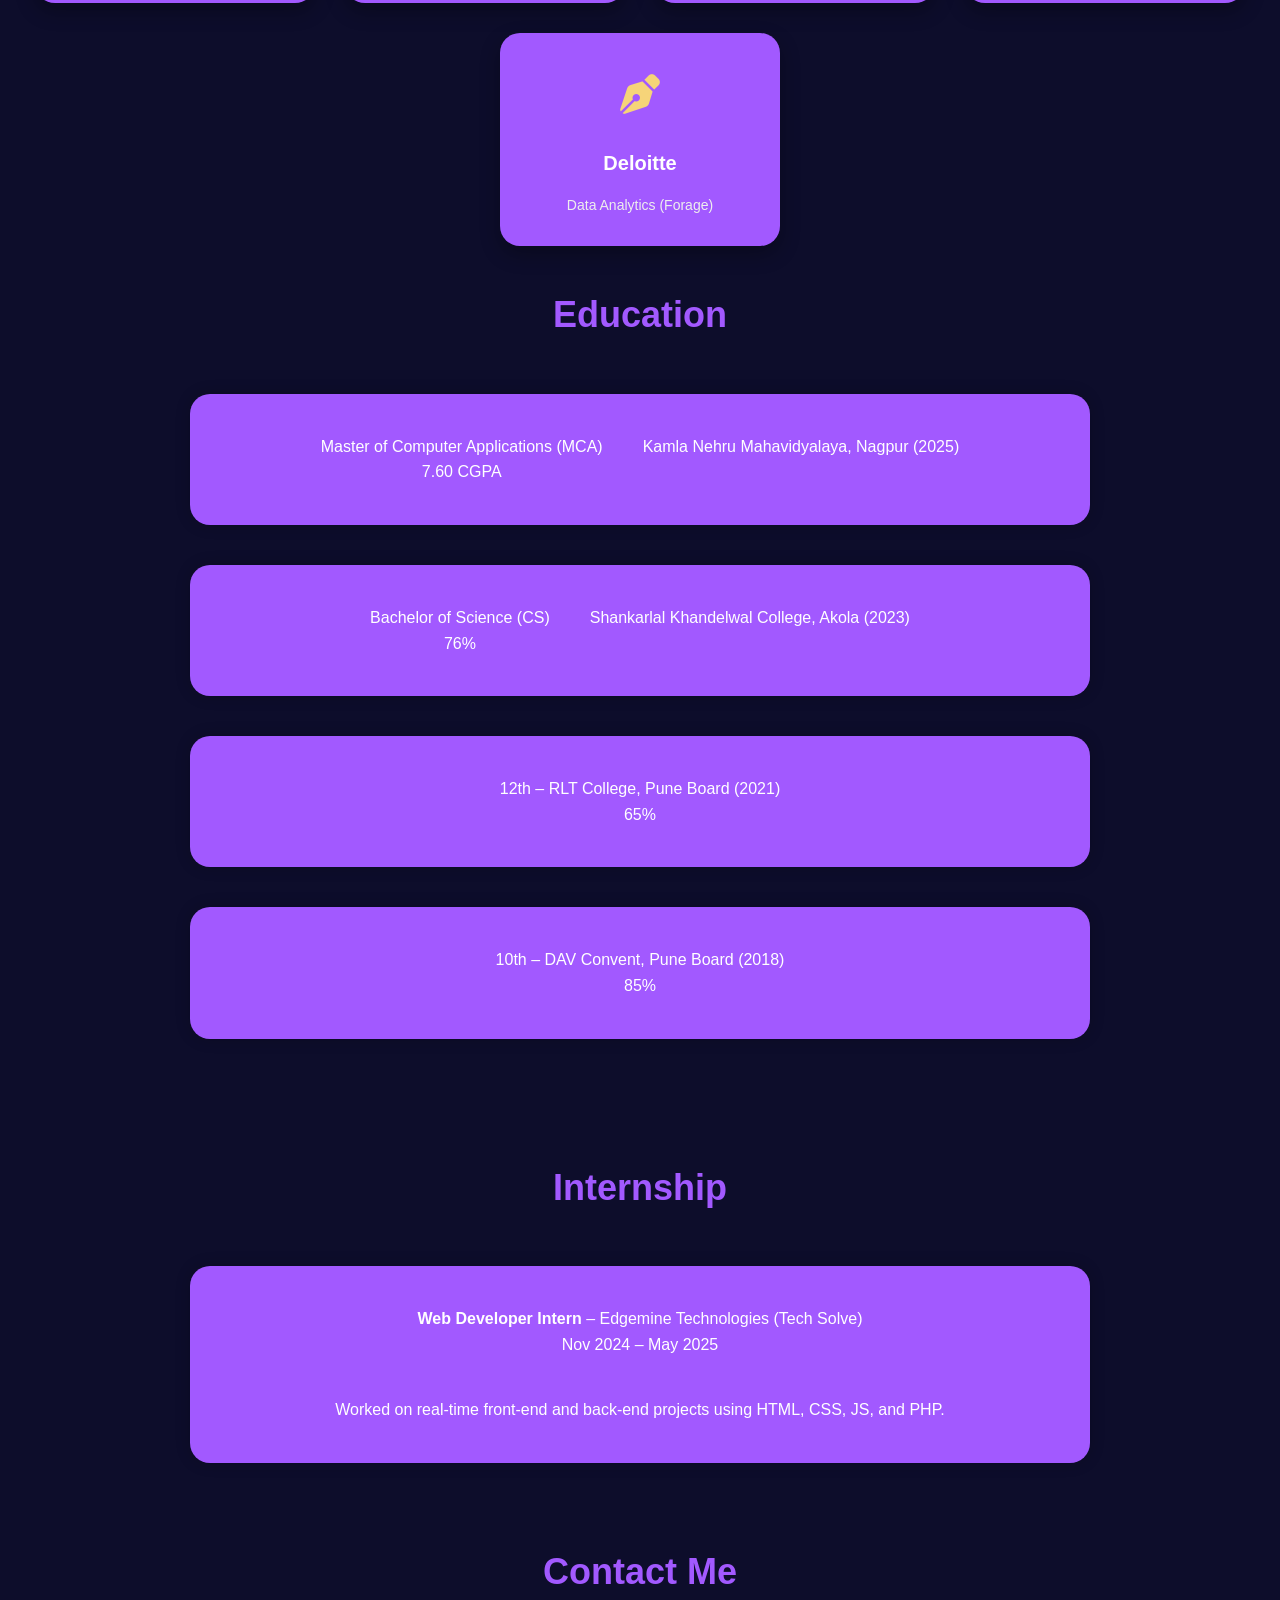
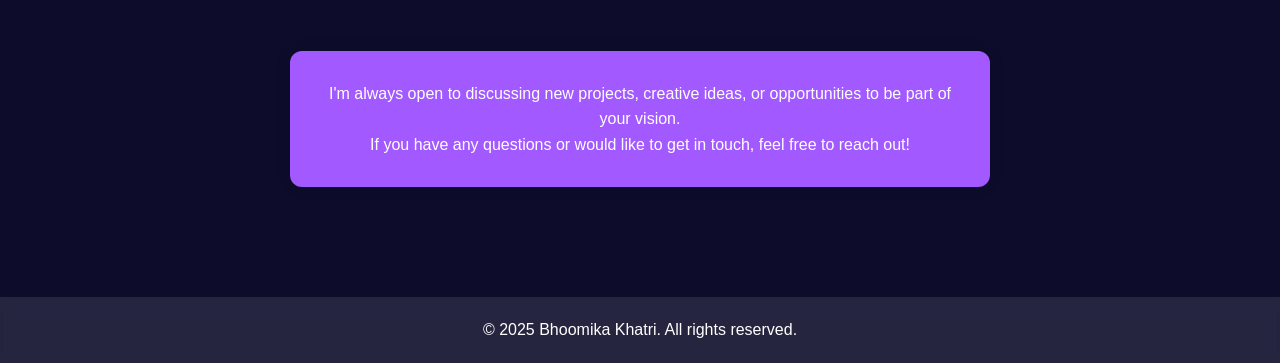
==== commit 766eeeec: "update index.html" ====
--- a/index.html
+++ b/index.html
@@ -123,7 +123,7 @@
     <div class="project-card">
     <div class="project-content">
       <h3>Weather App</h3>
-      <p>Created a simple Website App using HTML, CSS, and JavaScript.</p>
+      <p>Created a simple  App using HTML, CSS, and JavaScript.</p>
     </div>
     </div>
   </div>
